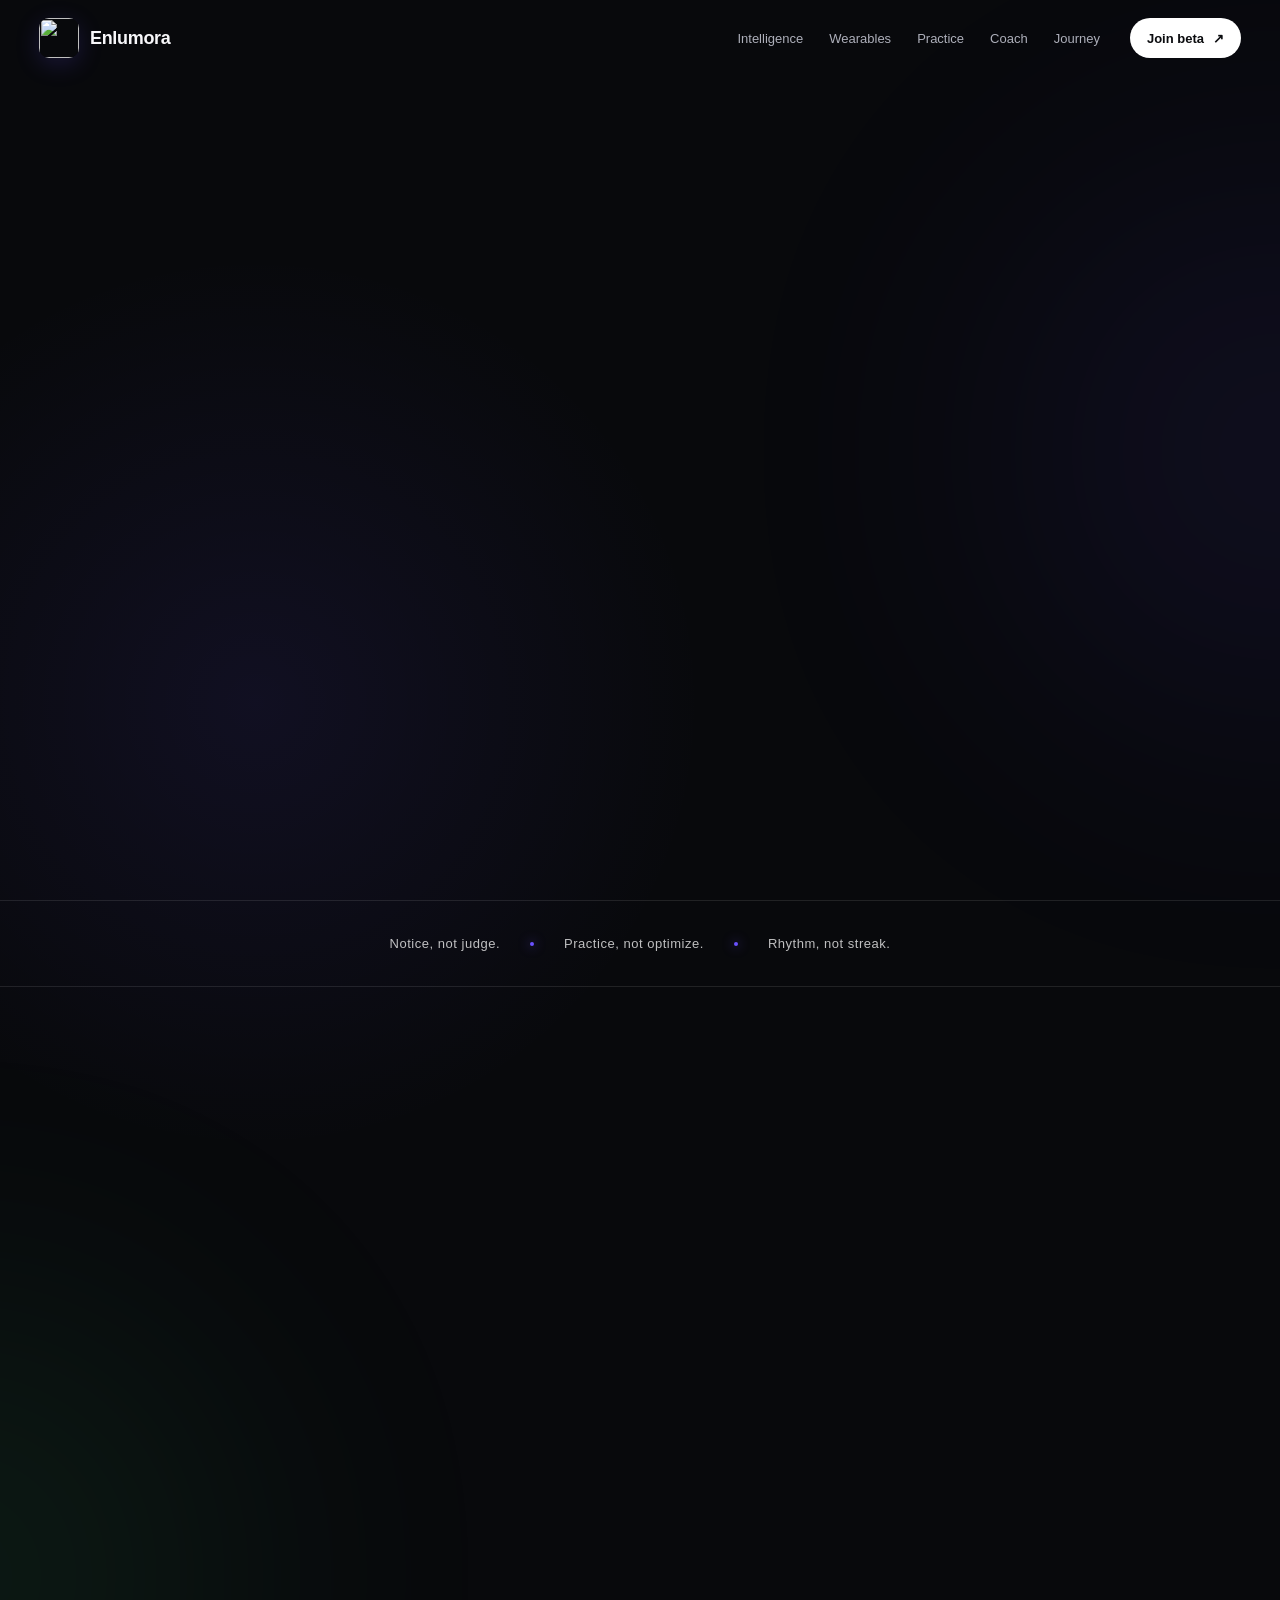
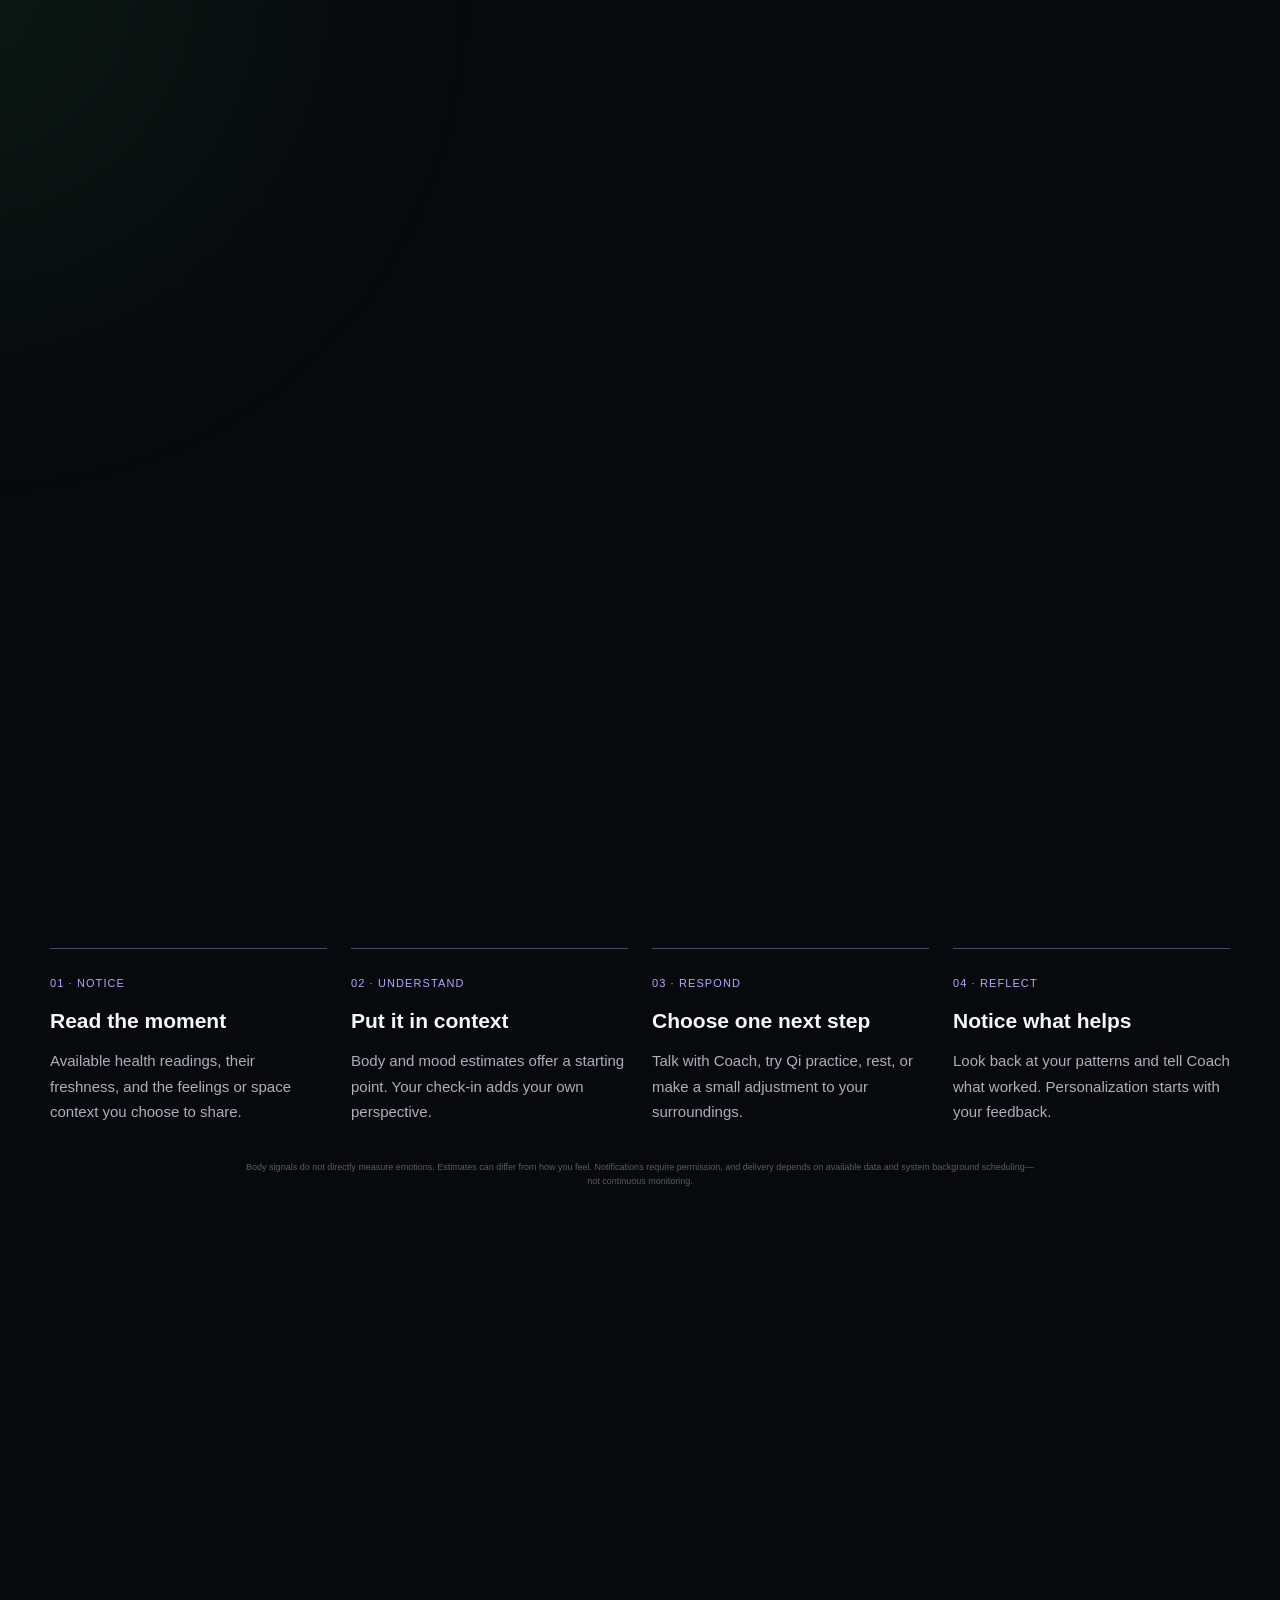
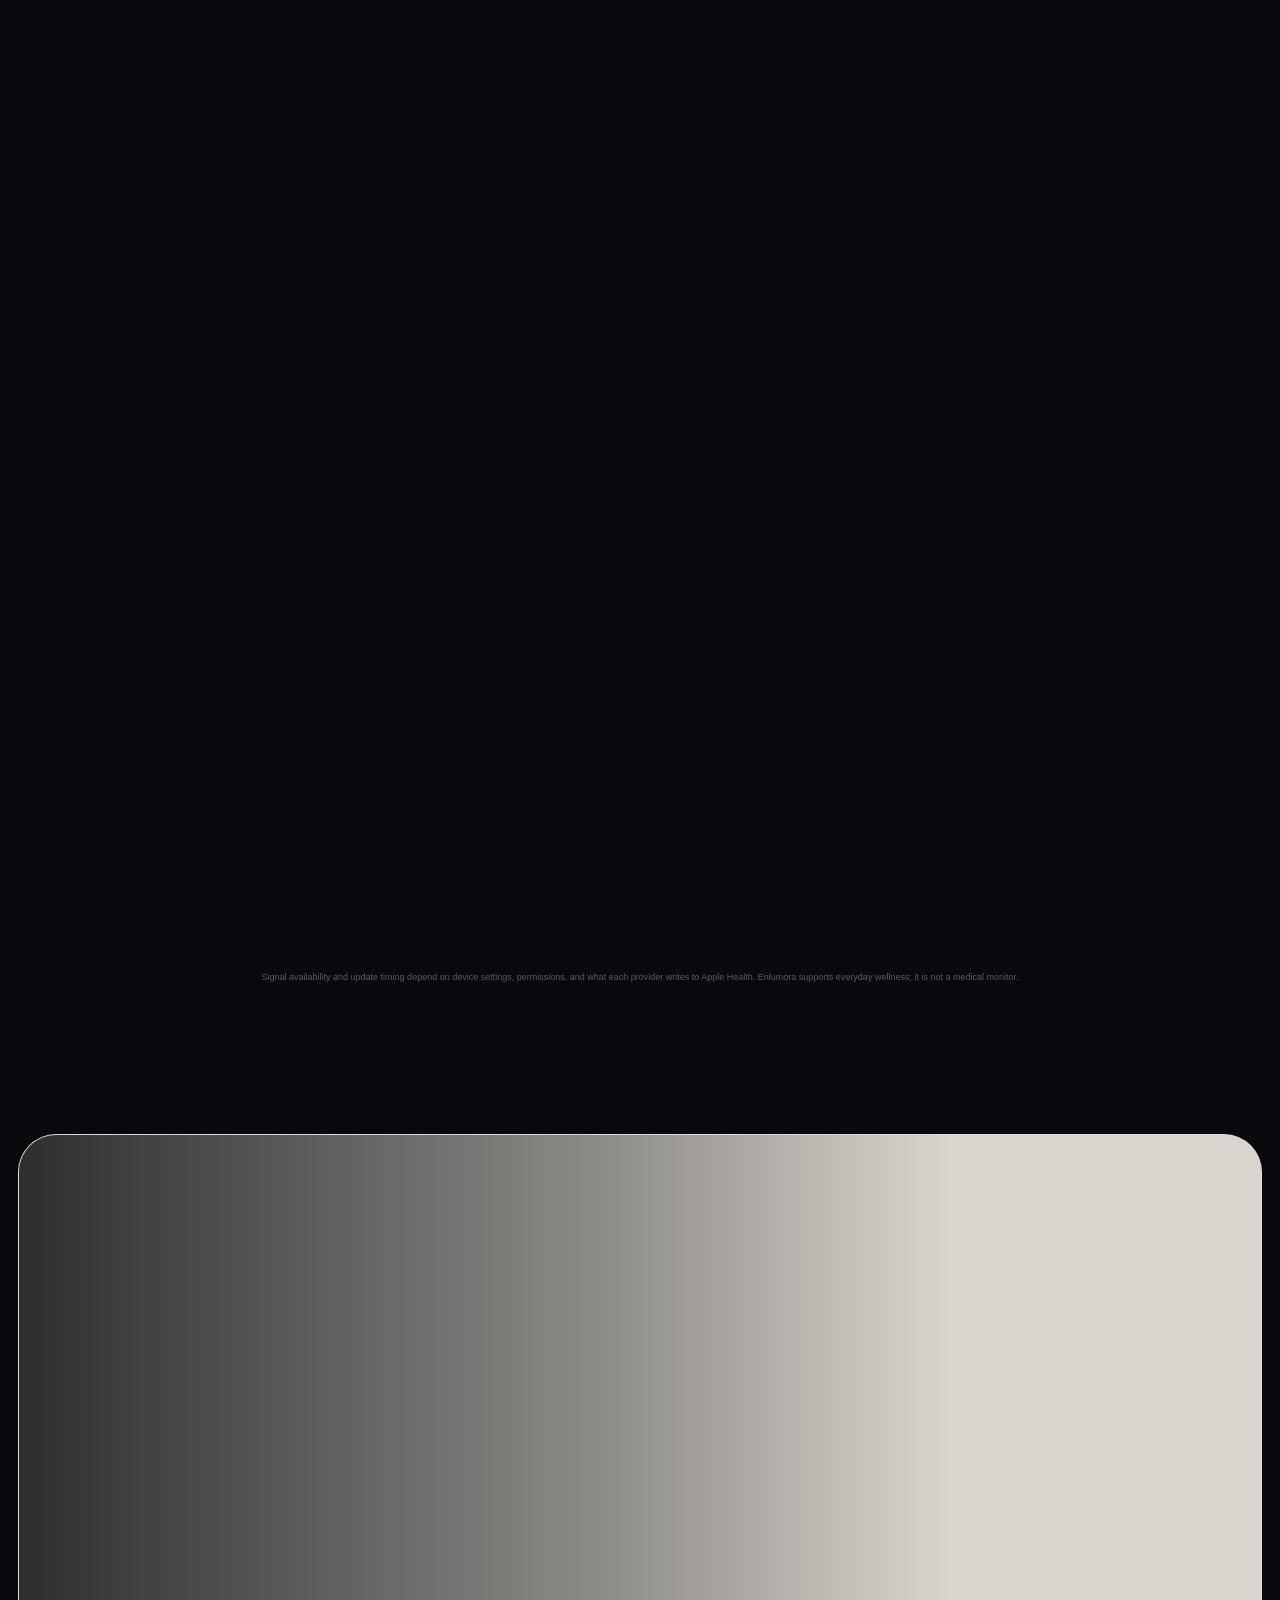
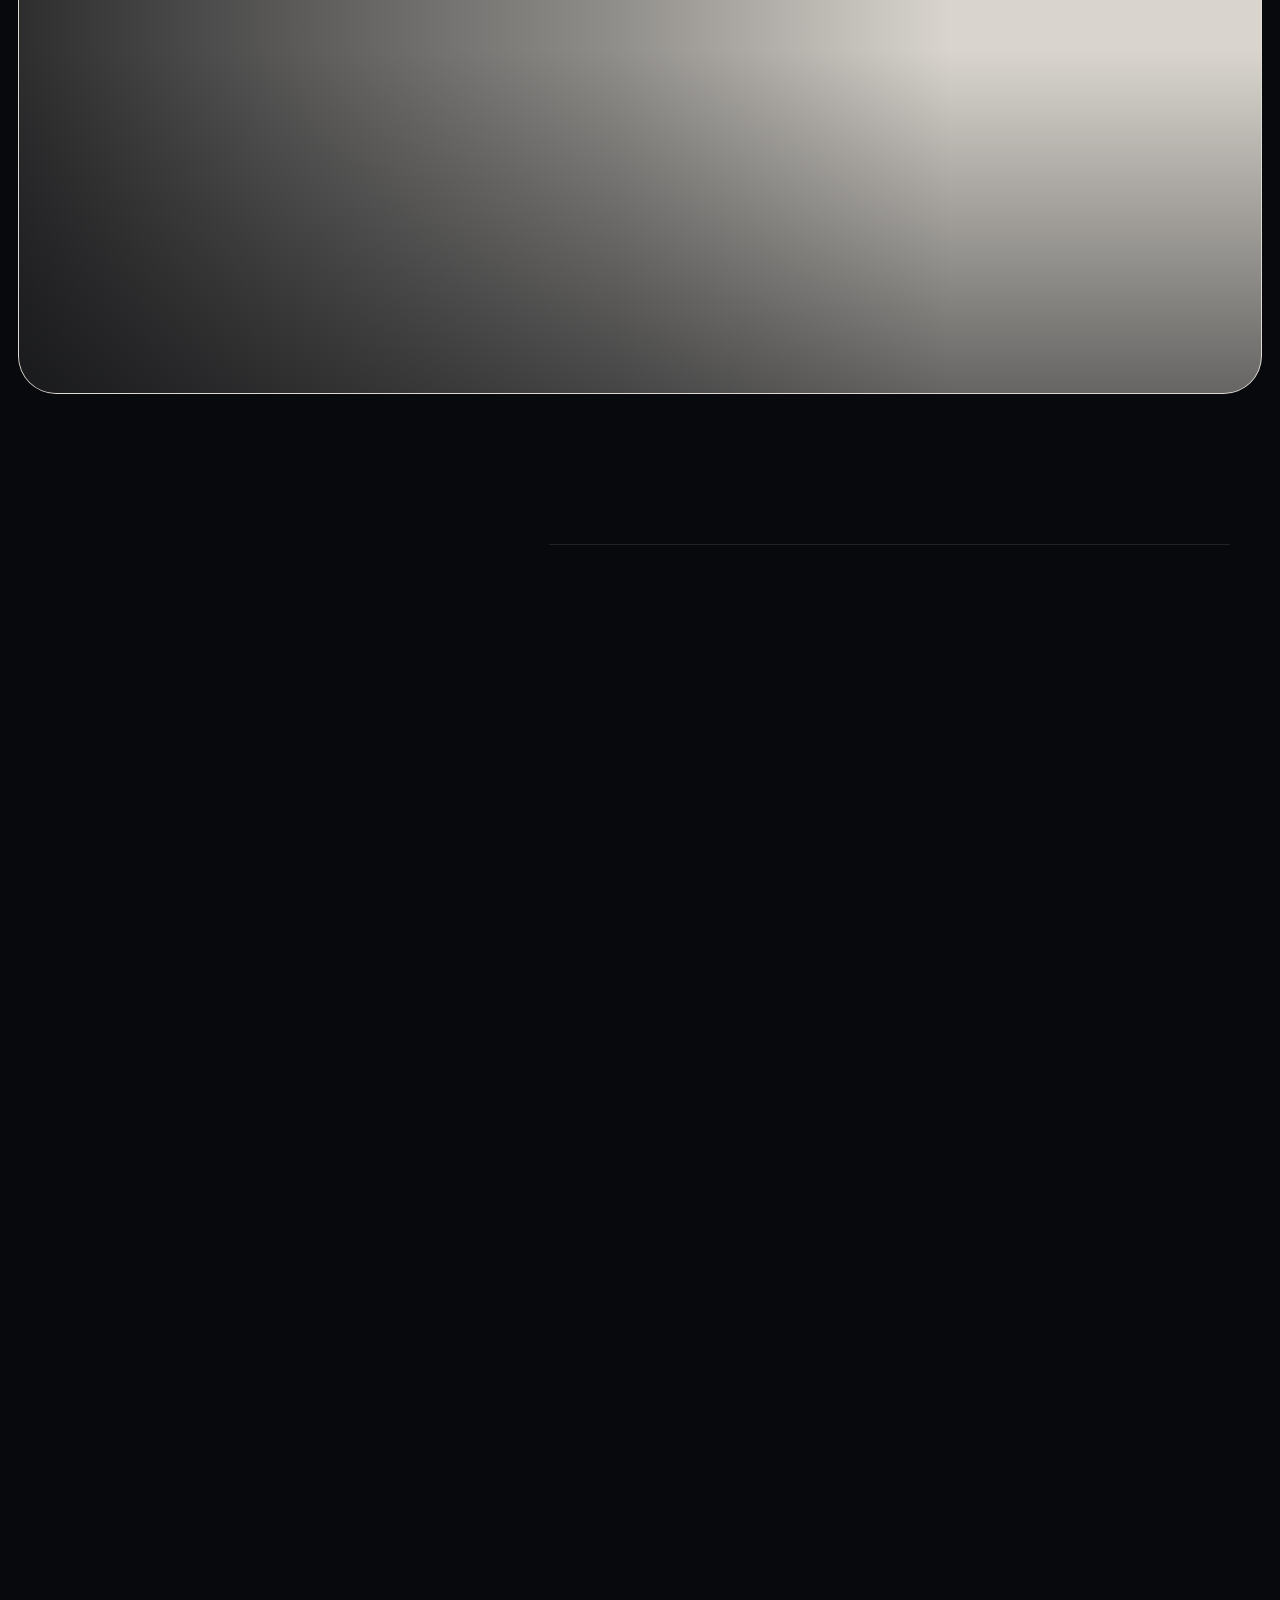
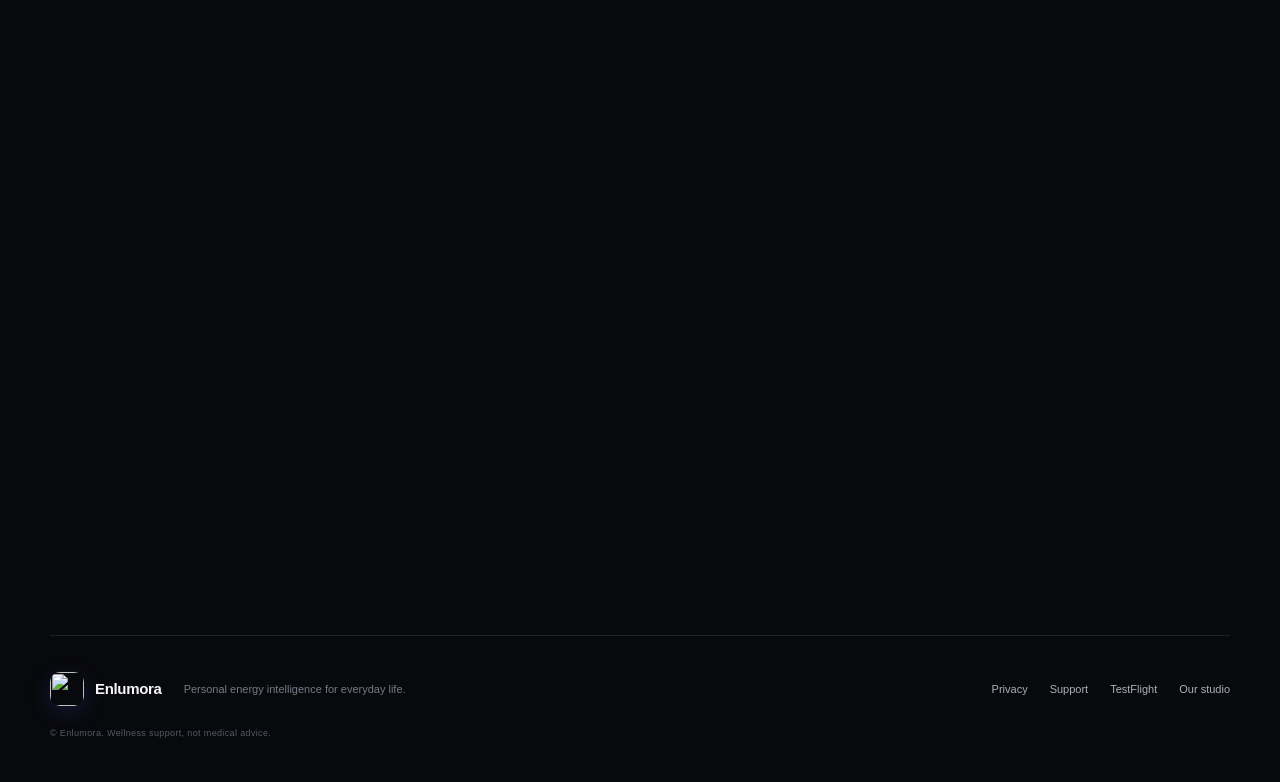
==== index.html @ a84edeb1 "Refresh energy intelligence story and prepare studio subdomain" ====
<!doctype html>
<html lang="en">
<head>
  <meta charset="utf-8">
  <meta name="viewport" content="width=device-width, initial-scale=1">
  <title>Enlumora — Your energy, understood.</title>
  <meta name="description" content="Enlumora brings body, mood, space, and Qi Flow into one personal energy intelligence system.">
  <meta name="theme-color" content="#08090c">
  <meta property="og:type" content="website">
  <meta property="og:title" content="Enlumora — Your energy, understood.">
  <meta property="og:description" content="Understand your patterns. Choose a gentle next step. Build a practice that fits your real life.">
  <meta property="og:url" content="https://enlumora.jingarttech.com/">
  <meta property="og:image" content="https://enlumora.jingarttech.com/assets/qi-flow-morning.webp">
  <meta name="twitter:card" content="summary_large_image">
  <link rel="canonical" href="https://enlumora.jingarttech.com/">
  <link rel="icon" href="assets/app-icon.webp">
  <link rel="stylesheet" href="styles.css">
</head>
<body>
  <div class="page-glow page-glow--violet" aria-hidden="true"></div>
  <div class="page-glow page-glow--green" aria-hidden="true"></div>

  <header class="site-header" data-header>
    <a class="brand" href="#top" aria-label="Enlumora home">
      <img src="assets/app-icon.webp" alt="" width="40" height="40">
      <span>Enlumora</span>
    </a>
    <nav class="desktop-nav" aria-label="Main navigation">
      <a href="#intelligence">Intelligence</a>
      <a href="#wearables">Wearables</a>
      <a href="#practice">Practice</a>
      <a href="#coach">Coach</a>
      <a href="#journey">Journey</a>
    </nav>
    <a class="nav-cta" href="https://testflight.apple.com/join/pq1HumvR" target="_blank" rel="noreferrer">Join beta <span>↗</span></a>
    <button class="menu-button" type="button" aria-label="Open menu" aria-expanded="false" data-menu-button>
      <span></span><span></span>
    </button>
    <div class="mobile-menu" data-mobile-menu>
      <a href="#intelligence">Intelligence</a>
      <a href="#wearables">Wearables</a>
      <a href="#practice">Practice</a>
      <a href="#coach">Coach</a>
      <a href="#journey">Journey</a>
      <a href="https://testflight.apple.com/join/pq1HumvR" target="_blank" rel="noreferrer">Join the beta ↗</a>
    </div>
  </header>

  <main id="top">
    <section class="hero shell">
      <div class="hero-copy reveal">
        <p class="eyebrow"><span class="eyebrow-dot"></span> Personal energy intelligence</p>
        <h1 class="hero-title">
          <span class="hero-title__quiet">Your energy,</span>
          <span class="hero-title__flow">understood.</span>
        </h1>
        <p class="hero-lede">Understand your everyday energy. Connect your body’s signals with how you feel—and find your next small step with an AI Coach and guided Qi practice.</p>
        <div class="hero-actions">
          <a class="button button--primary" href="https://testflight.apple.com/join/pq1HumvR" target="_blank" rel="noreferrer">Join the iPhone beta <span>↗</span></a>
          <a class="text-link" href="#intelligence">Explore the experience <span>↓</span></a>
        </div>
        <div class="signal-row" aria-label="Three energy signals">
          <span><i class="signal-dot signal-dot--purple"></i>Body</span>
          <span><i class="signal-dot signal-dot--pink"></i>Mood</span>
          <span><i class="signal-dot signal-dot--green"></i>Space</span>
        </div>
        <p class="hero-device-note">Made for iPhone + Apple Watch <span>·</span> Connected through Apple Health</p>
      </div>

      <div class="hero-visual reveal reveal--delay" aria-label="Enlumora app preview">
        <div class="energy-orbit energy-orbit--one"></div>
        <div class="energy-orbit energy-orbit--two"></div>
        <div class="phone">
          <div class="phone-frame">
            <div class="phone-speaker"></div>
            <img src="assets/enlumora-app-home.webp" alt="Enlumora energy home screen" width="720" height="1561">
          </div>
        </div>
        <div class="watch-companion" aria-label="Enlumora Apple Watch companion preview">
          <div class="watch-hardware" aria-hidden="true">
            <span class="watch-band watch-band--top"></span>
            <span class="watch-band watch-band--bottom"></span>
            <div class="watch-case">
              <img src="assets/enlumora-watch-ui.png" alt="" width="374" height="446">
            </div>
            <i class="watch-crown"></i>
          </div>
          <span><i></i> Apple Watch companion</span>
        </div>
        <div class="floating-chip floating-chip--top">
          <span class="chip-icon">✦</span>
          <span><small>ENERGY COMPASS</small>Gentle reading ready</span>
        </div>
        <div class="floating-chip floating-chip--bottom">
          <span class="chip-pulse"></span>
          <span><small>FRESH HEALTH SIGNALS</small>Energy state updated</span>
        </div>
      </div>
    </section>

    <section class="principle-strip" aria-label="Enlumora principle">
      <p>Notice, not judge.</p><i></i><p>Practice, not optimize.</p><i></i><p>Rhythm, not streak.</p>
    </section>

    <section class="section shell" id="intelligence">
      <div class="section-heading reveal">
        <p class="eyebrow">A whole-person signal</p>
        <h2>More than a number.<br><span>A pattern you can use.</span></h2>
        <p>Enlumora combines available health data, your own check-ins, and the character of your environment. With or without a wearable, it offers a grounded starting point—not a verdict.</p>
      </div>

      <div class="signal-grid">
        <article class="signal-card signal-card--purple reveal">
          <div class="signal-art signal-art--body" aria-hidden="true"><i></i><i></i><i></i><b></b></div>
          <div class="card-number">01</div>
          <h3>Body Energy</h3>
          <p>See recovery, movement, sleep, and breath as one readable state.</p>
          <span class="card-meta">Apple Health · Apple Watch · Manual check-in</span>
        </article>
        <article class="signal-card signal-card--pink reveal reveal--delay-small">
          <div class="signal-art signal-art--mood" aria-hidden="true"><i></i><b></b></div>
          <div class="card-number">02</div>
          <h3>Mood</h3>
          <p>Explore a body-informed mood estimate, then adjust it to match how you actually feel.</p>
          <span class="card-meta">Body signals · Mood map · Your perspective</span>
        </article>
        <article class="signal-card signal-card--green reveal reveal--delay">
          <div class="signal-art signal-art--space" aria-hidden="true"><i></i><i></i><b></b></div>
          <div class="card-number">03</div>
          <h3>Space</h3>
          <p>Scan your space for practical ideas around light, layout, and comfort. Explore what your surroundings may offer.</p>
          <span class="card-meta">Space scan · Interactive suggestions · Nearby places</span>
        </article>
      </div>
    </section>

    <section class="section shell intelligence-loop" aria-labelledby="intelligence-title">
      <div class="section-heading reveal">
        <p class="eyebrow">The intelligence behind the experience</p>
        <h2 id="intelligence-title">Signals become context.<br><span>You bring the meaning.</span></h2>
        <p>Energy is not something a single sensor can measure. Enlumora’s intelligence system connects available information to help you reflect and choose—not to tell you how you must feel.</p>
      </div>
      <ol class="intelligence-steps">
        <li><span>01 · NOTICE</span><h3>Read the moment</h3><p>Available health readings, their freshness, and the feelings or space context you choose to share.</p></li>
        <li><span>02 · UNDERSTAND</span><h3>Put it in context</h3><p>Body and mood estimates offer a starting point. Your check-in adds your own perspective.</p></li>
        <li><span>03 · RESPOND</span><h3>Choose one next step</h3><p>Talk with Coach, try Qi practice, rest, or make a small adjustment to your surroundings.</p></li>
        <li><span>04 · REFLECT</span><h3>Notice what helps</h3><p>Look back at your patterns and tell Coach what worked. Personalization starts with your feedback.</p></li>
      </ol>
      <p class="wearable-footnote">Body signals do not directly measure emotions. Estimates can differ from how you feel. Notifications require permission, and delivery depends on available data and system background scheduling—not continuous monitoring.</p>
    </section>

    <section class="section wearable-section shell" id="wearables">
      <div class="section-heading wearable-heading reveal">
        <p class="eyebrow">Connected signals</p>
        <h2>Your body changes.<br><span>Enlumora notices.</span></h2>
        <p>Available sleep, HRV, heart rate, and movement data help put your day in context. See where readings come from and when they were recorded. Your own feedback adds what a sensor cannot know.</p>
      </div>

      <div class="wearable-stage reveal">
        <div class="wearable-visual">
          <div class="live-badge"><i></i><span><small>SIGNAL STATUS</small>Fresh data available</span></div>
          <img src="assets/enlumora-wearables-family.png" alt="A smartwatch, screenless recovery band, and smart ring supported by Enlumora" width="1500" height="1000">
          <div class="device-labels" aria-label="Supported wearable families">
            <span>Apple Watch</span>
            <span>WHOOP</span>
            <span>Oura Ring</span>
          </div>
        </div>

        <div class="signal-reader" aria-label="Health signals Enlumora can interpret">
          <div class="signal-reader__head">
            <div><small>ENERGY INPUTS</small><strong>What Enlumora reads</strong></div>
            <span>Apple Health</span>
          </div>
          <div class="biometric-list">
            <article>
              <span class="biometric-index">01</span>
              <div><h3>Heart &amp; recovery</h3><p>Heart rate, resting heart rate, and HRV against your recent rhythm.</p></div>
              <em>HR · RHR · HRV</em>
            </article>
            <article>
              <span class="biometric-index">02</span>
              <div><h3>Sleep &amp; daily rhythm</h3><p>Sleep duration and timing help distinguish depletion from a temporary dip.</p></div>
              <em>SLEEP</em>
            </article>
            <article>
              <span class="biometric-index">03</span>
              <div><h3>Movement &amp; load</h3><p>Steps, distance, and active energy add context without rewarding overexertion.</p></div>
              <em>MOVE</em>
            </article>
            <article>
              <span class="biometric-index">04</span>
              <div><h3>Freshness &amp; confidence</h3><p>Source and timestamp tell the system how much weight to give each signal.</p></div>
              <em>LIVE</em>
            </article>
          </div>
          <div class="energy-refresh">
            <span class="refresh-orb" aria-hidden="true"></span>
            <div><small>WHEN NEW DATA ARRIVES</small><strong>Your energy state refreshes—and the next action can adapt.</strong></div>
          </div>
        </div>
      </div>

      <div class="compatibility-grid reveal">
        <article>
          <div class="compatibility-top"><span class="device-glyph device-glyph--watch" aria-hidden="true"></span><em>Native</em></div>
          <h3>Apple Watch</h3>
          <p>The primary companion experience, with fresh Apple Health samples and an energy glance on your wrist.</p>
          <span class="compatibility-status"><i></i> Apple Health connected</span>
        </article>
        <article>
          <div class="compatibility-top"><span class="device-glyph device-glyph--ring" aria-hidden="true"></span><em>Via Health</em></div>
          <h3>Oura Ring</h3>
          <p>Use the sleep, recovery, and activity signals Oura makes available through Apple Health.</p>
          <span class="compatibility-status"><i></i> Sync permissions required</span>
        </article>
        <article>
          <div class="compatibility-top"><span class="device-glyph device-glyph--band" aria-hidden="true"></span><em>Via Health</em></div>
          <h3>WHOOP</h3>
          <p>Bring standard recovery and activity signals into the same Enlumora energy context.</p>
          <span class="compatibility-status"><i></i> Sync permissions required</span>
        </article>
      </div>
      <p class="wearable-footnote">Signal availability and update timing depend on device settings, permissions, and what each provider writes to Apple Health. Enlumora supports everyday wellness; it is not a medical monitor.</p>
    </section>

    <section class="practice-section" id="practice">
      <div class="practice-media">
        <video autoplay muted loop playsinline poster="assets/qi-flow-morning.webp" aria-label="Morning Qi Flow practice preview">
          <source src="assets/morning-qi-flow.mp4" type="video/mp4">
        </video>
        <div class="practice-overlay"></div>
        <div class="practice-caption shell reveal">
          <p class="eyebrow">Guided Qi Flow</p>
          <h2>Insight becomes<br><span>movement.</span></h2>
          <p>Qi Flow blends breath-led energy work with the graceful, grounded movement of Tai Chi—simple enough to begin and spacious enough to feel like your own.</p>
          <div class="practice-controls" aria-hidden="true">
            <span class="play-icon">▶</span>
            <div><small>MORNING ENERGY · SESSION 01</small><strong>Arrive in the body</strong></div>
            <span class="duration">7 min</span>
          </div>
        </div>
      </div>
    </section>

    <section class="section shell method-section">
      <div class="section-heading section-heading--compact reveal">
        <p class="eyebrow">The Enlumora rhythm</p>
        <h2>Sense. Understand.<br><span>Practice.</span></h2>
      </div>
      <div class="method-list">
        <article class="method-row reveal">
          <span class="method-index">01</span>
          <div><h3>Meet the moment</h3><p>Start with the data you have—or simply tell Enlumora how you feel.</p></div>
          <div class="method-symbol method-symbol--sense" aria-hidden="true"></div>
        </article>
        <article class="method-row reveal">
          <span class="method-index">02</span>
          <div><h3>Find the useful pattern</h3><p>See what may be supporting, draining, or asking for attention.</p></div>
          <div class="method-symbol method-symbol--understand" aria-hidden="true"></div>
        </article>
        <article class="method-row reveal">
          <span class="method-index">03</span>
          <div><h3>Take one gentle action</h3><p>Choose a focused Qi Flow session, reset your space, or check in again later.</p></div>
          <div class="method-symbol method-symbol--practice" aria-hidden="true"></div>
        </article>
      </div>
    </section>

    <section class="coach-section shell" id="coach">
      <div class="coach-panel reveal">
        <div class="coach-copy">
          <p class="eyebrow">Enlumora Coach</p>
          <h2>From signal to support,<br><span>right when it matters.</span></h2>
          <p>Check in, plan today, or ask anything. Your Coach brings available body signals and what you share into a conversation—with a manageable next step, not another list of things to do.</p>
          <ul class="coach-features">
            <li><span>01</span> Understand what changed—and what is only an estimate</li>
            <li><span>02</span> Find a small action that fits your day</li>
            <li><span>03</span> Share what helped to inform the next conversation</li>
          </ul>
        </div>
        <div class="coach-demo" aria-label="Personalized energy notification and Enlumora Coach response preview">
          <div class="coach-status"><span></span> A conversation with context <small>Illustrative example</small></div>
          <div class="coach-trigger">
            <span class="trigger-wave" aria-hidden="true"><i></i><i></i><i></i><i></i><i></i></span>
            <div><small>10:42 AM · NEW PATTERN</small><strong>Recovery rhythm shifted</strong><p>Fresh HRV and sleep signals</p></div>
            <em>Detected</em>
          </div>
          <div class="notification-preview">
            <div class="notification-head"><img src="assets/app-icon.webp" alt="" width="30" height="30"><strong>Enlumora</strong><span>now</span></div>
            <h3>🌿 A gentler start</h3>
            <p>Your latest HRV is below your recent baseline. How are you feeling this morning?</p>
            <div class="notification-actions"><span>Check in</span><span>Plan today</span></div>
          </div>
          <div class="message message--coach message--coach-context">
            <img src="assets/coach.webp" alt="" width="42" height="42">
            <p>That reading is only part of the picture. Would a short movement break or a quieter start feel more useful today?</p>
          </div>
          <div class="suggestion-card">
            <span class="suggestion-mark"></span>
            <div><small>ONE POSSIBLE NEXT STEP</small><strong>A gentle movement break</strong><p>Make room to pause.</p></div>
            <span>→</span>
          </div>
          <div class="coach-input">Ask about your energy <span>↑</span></div>
        </div>
      </div>
    </section>

    <section class="section shell" id="journey">
      <div class="journey-grid">
        <div class="journey-copy reveal">
          <p class="eyebrow">Your starting practice</p>
          <h2>Build a rhythm,<br><span>not a streak.</span></h2>
          <p>Begin with the available guided practice and return at your own pace. More sessions are in production. A missed day is not a failure—what matters is finding what helps you.</p>
          <div class="journey-stats">
            <div><strong>Qi</strong><span>guided movement</span></div>
            <div><strong>Your pace</strong><span>room to pause</span></div>
            <div><strong>More</strong><span>on the way</span></div>
          </div>
        </div>
        <div class="journey-path reveal reveal--delay">
          <div class="path-line"></div>
          <div class="path-item path-item--current"><span>01</span><div><small>BEGIN</small><strong>Arrive in the body</strong></div><em>Qi practice</em></div>
          <div class="path-item"><span>02</span><div><small>REFLECT</small><strong>Notice how you feel afterward</strong></div><em>Your feedback</em></div>
          <div class="path-item"><span>03</span><div><small>RETURN</small><strong>Find a rhythm that fits your life</strong></div><em>Your pace</em></div>
          <div class="path-item path-item--locked"><span>✦</span><div><small>THE PATH AHEAD</small><strong>More guided practices are in production</strong></div><em>On the way</em></div>
        </div>
      </div>
    </section>

    <section class="final-cta shell reveal">
      <div class="final-mark" aria-hidden="true"><i></i><i></i><i></i></div>
      <p class="eyebrow">Begin where you are</p>
      <h2>Your energy is always<br><span>telling a story.</span></h2>
      <p>Enlumora helps you hear it—and respond with care.</p>
      <a class="button button--primary" href="https://testflight.apple.com/join/pq1HumvR" target="_blank" rel="noreferrer">Join the private beta <span>↗</span></a>
      <small>Designed for iPhone + Apple Watch · Connected through Apple Health</small>
    </section>
  </main>

  <footer class="site-footer shell">
    <a class="brand brand--footer" href="#top"><img src="assets/app-icon.webp" alt="" width="34" height="34"><span>Enlumora</span></a>
    <p>Personal energy intelligence for everyday life.</p>
    <div class="footer-links">
      <a href="privacy.html">Privacy</a>
      <a href="support.html">Support</a>
      <a href="https://testflight.apple.com/join/pq1HumvR" target="_blank" rel="noreferrer">TestFlight</a>
      <a href="https://www.jingarttech.com/" target="_blank" rel="noreferrer">Our studio</a>
    </div>
    <small>© <span data-year></span> Enlumora. Wellness support, not medical advice.</small>
  </footer>

  <script src="script.js"></script>
</body>
</html>
---- styles.css ----
:root {
  color-scheme: dark;
  --bg: #08090c;
  --surface: #15161c;
  --surface-2: #1d1e26;
  --text: #f7f7fa;
  --muted: #adafba;
  --subtle: #777986;
  --line: rgba(255, 255, 255, .1);
  --purple: #6b52ff;
  --green: #49e878;
  --pink: #f44cb7;
  --cyan: #5ddeea;
  --gold: #d7c187;
  --shell: min(1180px, calc(100vw - 48px));
}

* { box-sizing: border-box; }

html { scroll-behavior: smooth; overflow-x: hidden; }

body {
  margin: 0;
  overflow-x: hidden;
  color: var(--text);
  background:
    radial-gradient(circle at 20% 8%, rgba(107, 82, 255, .09), transparent 28rem),
    var(--bg);
  font-family: Inter, ui-sans-serif, -apple-system, BlinkMacSystemFont, "SF Pro Display", "Segoe UI", sans-serif;
  -webkit-font-smoothing: antialiased;
}

a { color: inherit; text-decoration: none; }
img, video { display: block; max-width: 100%; }
button { font: inherit; }
.shell { width: var(--shell); margin-inline: auto; }

.page-glow {
  position: fixed;
  z-index: -1;
  width: 34rem;
  height: 34rem;
  border-radius: 50%;
  filter: blur(140px);
  opacity: .09;
  pointer-events: none;
}

.page-glow--violet { top: 20vh; right: -17rem; background: var(--purple); }
.page-glow--green { top: 145vh; left: -20rem; background: var(--green); }

.site-header {
  position: fixed;
  z-index: 100;
  top: 0;
  left: 50%;
  width: min(1240px, calc(100vw - 32px));
  height: 76px;
  padding: 0 18px;
  display: flex;
  align-items: center;
  justify-content: space-between;
  transform: translateX(-50%);
  border: 1px solid transparent;
  border-radius: 22px;
  transition: background .3s, border-color .3s, top .3s, backdrop-filter .3s;
}

.site-header.is-scrolled {
  top: 12px;
  background: rgba(13, 14, 18, .72);
  border-color: var(--line);
  backdrop-filter: blur(22px) saturate(150%);
}

.brand { display: inline-flex; align-items: center; gap: 11px; font-weight: 650; letter-spacing: -.02em; }
.brand img { border-radius: 10px; box-shadow: 0 6px 25px rgba(107, 82, 255, .18); }
.brand span { font-size: 18px; }

.desktop-nav { display: flex; align-items: center; gap: 26px; margin-left: auto; margin-right: 30px; }
.desktop-nav a { color: var(--muted); font-size: 13px; transition: color .2s; }
.desktop-nav a:hover { color: white; }

.nav-cta {
  height: 40px;
  padding: 0 17px;
  display: inline-flex;
  align-items: center;
  gap: 9px;
  border-radius: 999px;
  color: #0b0c0f;
  background: #fff;
  font-size: 13px;
  font-weight: 650;
}
.nav-cta span, .button span { transition: transform .2s; }
.nav-cta:hover span, .button:hover span { transform: translate(2px, -2px); }

.menu-button, .mobile-menu { display: none; }

.hero {
  min-height: 900px;
  padding-top: 160px;
  display: grid;
  grid-template-columns: minmax(0, .95fr) minmax(420px, 1.05fr);
  align-items: center;
  gap: 64px;
}

.eyebrow {
  margin: 0 0 20px;
  color: rgba(255,255,255,.66);
  font-size: 11px;
  font-weight: 700;
  letter-spacing: .15em;
  text-transform: uppercase;
}

.eyebrow-dot {
  width: 7px;
  height: 7px;
  margin-right: 9px;
  display: inline-block;
  border-radius: 50%;
  background: var(--green);
  box-shadow: 0 0 15px var(--green);
}

.hero h1, .section-heading h2, .practice-caption h2, .coach-copy h2, .journey-copy h2, .final-cta h2 {
  margin: 0;
  max-width: 850px;
  font-size: clamp(54px, 7.6vw, 104px);
  font-weight: 560;
  line-height: .94;
  letter-spacing: -.065em;
}

.section-heading h2 span, .practice-caption h2 span, .coach-copy h2 span, .journey-copy h2 span, .final-cta h2 span {
  color: transparent;
  background: linear-gradient(90deg, #fff 5%, #a9a4c7 54%, #6f7080);
  background-clip: text;
  -webkit-background-clip: text;
}

.hero .hero-title {
  max-width: 620px;
  font-size: clamp(54px, 6.6vw, 92px);
  font-weight: 520;
  line-height: .88;
  letter-spacing: -.062em;
}

.hero-title__quiet {
  display: block;
  color: rgba(247,247,250,.92);
  font-size: .78em;
  letter-spacing: -.052em;
}

.hero-title__flow {
  position: relative;
  display: block;
  width: max-content;
  max-width: 100%;
  margin-top: .13em;
  margin-left: clamp(22px, 4.6vw, 64px);
  color: #e8ebe4;
  font-family: "Iowan Old Style", "Palatino Linotype", "Book Antiqua", Georgia, serif;
  font-size: 1.04em;
  font-style: italic;
  font-weight: 400;
  letter-spacing: -.07em;
  text-shadow: 0 0 34px rgba(73,232,120,.06);
}

.hero-title__flow::after {
  content: "";
  position: absolute;
  right: -.08em;
  bottom: -.09em;
  left: .03em;
  height: .18em;
  border-top: 1px solid rgba(125,219,158,.58);
  border-radius: 50%;
  transform: rotate(-1.5deg) scaleX(.96);
  transform-origin: left center;
  box-shadow: 0 -9px 28px rgba(73,232,120,.09);
  animation: title-current 6.5s ease-in-out infinite alternate;
}

@keyframes title-current {
  from { opacity: .42; transform: rotate(-1.5deg) scaleX(.93) translateX(-.02em); }
  to { opacity: .8; transform: rotate(-.4deg) scaleX(1) translateX(.04em); }
}

.hero-lede {
  max-width: 575px;
  margin: 32px 0 0;
  color: var(--muted);
  font-size: clamp(18px, 1.8vw, 22px);
  line-height: 1.55;
  letter-spacing: -.02em;
}

.hero-actions { display: flex; align-items: center; gap: 28px; margin-top: 36px; }
.button { min-height: 54px; padding: 0 23px; display: inline-flex; align-items: center; justify-content: center; gap: 12px; border-radius: 999px; font-size: 14px; font-weight: 700; }
.button--primary { color: #090a0d; background: #fff; box-shadow: 0 15px 50px rgba(255,255,255,.1); }
.button--primary:hover { background: #e8e8ec; }
.text-link { display: inline-flex; gap: 10px; color: #d5d5dc; font-size: 14px; }
.text-link span { color: var(--green); }

.signal-row { display: flex; gap: 24px; margin-top: 44px; color: var(--subtle); font-size: 12px; }
.signal-row span { display: flex; align-items: center; gap: 8px; }
.signal-dot { width: 6px; height: 6px; display: inline-block; border-radius: 50%; }
.signal-dot--purple { background: var(--purple); box-shadow: 0 0 12px var(--purple); }
.signal-dot--pink { background: var(--pink); box-shadow: 0 0 12px var(--pink); }
.signal-dot--green { background: var(--green); box-shadow: 0 0 12px var(--green); }
.hero-device-note { margin: 18px 0 0; color: #696b76; font-size: 10px; letter-spacing: .045em; }
.hero-device-note span { margin-inline: 7px; color: rgba(73,232,120,.65); }

.hero-visual { position: relative; min-height: 690px; display: grid; place-items: center; }
.hero-visual::before {
  content: "";
  position: absolute;
  inset: 8% -5%;
  background: radial-gradient(circle at 55% 45%, rgba(107,82,255,.24), rgba(244,76,183,.07) 32%, transparent 65%);
  filter: blur(20px);
}

.phone { position: relative; z-index: 3; width: 326px; transform: rotate(3deg); filter: drop-shadow(0 45px 60px rgba(0,0,0,.6)); }
.phone-frame { position: relative; padding: 10px; overflow: hidden; border: 1px solid rgba(255,255,255,.28); border-radius: 54px; background: linear-gradient(145deg, #3a3b42, #101116 20%, #0b0c0f 80%, #444650); box-shadow: inset 0 0 0 2px #07080a, inset 0 0 0 5px rgba(255,255,255,.04); }
.phone-frame img { width: 100%; height: auto; border-radius: 45px; }
.phone-speaker { position: absolute; z-index: 2; top: 21px; left: 50%; width: 92px; height: 25px; transform: translateX(-50%); border-radius: 20px; background: #050608; }

.watch-companion {
  position: absolute;
  z-index: 4;
  bottom: 4%;
  left: 4%;
  width: 174px;
  transform: rotate(-10deg);
  filter: drop-shadow(0 32px 32px rgba(0,0,0,.62));
}
.watch-companion::before { content: ""; position: absolute; inset: 19% 9%; border-radius: 50%; background: rgba(73,232,120,.13); filter: blur(28px); }
.watch-hardware { position: relative; z-index: 1; padding-block: 29px; }
.watch-band { position: absolute; z-index: 0; left: 50%; width: 63%; height: 62px; transform: translateX(-50%); border-inline: 1px solid rgba(255,255,255,.08); background: linear-gradient(90deg, #111218, #2a2b32 47%, #111218); }
.watch-band--top { top: -21px; border-radius: 24px 24px 8px 8px; }
.watch-band--bottom { bottom: -21px; border-radius: 8px 8px 24px 24px; }
.watch-case { position: relative; z-index: 2; padding: 7px; overflow: hidden; border: 1px solid rgba(255,255,255,.3); border-radius: 39px; background: linear-gradient(145deg, #4b4d54, #111218 22%, #07080b 76%, #3c3e45); box-shadow: inset 0 0 0 2px #08090c, inset 0 0 0 4px rgba(255,255,255,.035), 0 20px 35px rgba(0,0,0,.45); }
.watch-case img { position: relative; z-index: 1; width: 100%; height: auto; border-radius: 32px; }
.watch-crown { position: absolute; z-index: 1; top: 40%; right: -8px; width: 9px; height: 25px; border: 1px solid rgba(255,255,255,.22); border-radius: 4px; background: #22242a; box-shadow: 2px 0 7px rgba(0,0,0,.45); }
.watch-companion > span {
  position: absolute;
  z-index: 2;
  bottom: -4px;
  left: 50%;
  padding: 8px 11px;
  display: inline-flex;
  align-items: center;
  gap: 7px;
  transform: translateX(-50%) rotate(10deg);
  white-space: nowrap;
  border: 1px solid rgba(255,255,255,.12);
  border-radius: 999px;
  color: rgba(255,255,255,.72);
  background: rgba(12,13,17,.82);
  backdrop-filter: blur(14px);
  font-size: 8px;
  letter-spacing: .06em;
  text-transform: uppercase;
}
.watch-companion > span i { width: 6px; height: 6px; border-radius: 50%; background: var(--green); box-shadow: 0 0 10px var(--green); }

.energy-orbit { position: absolute; z-index: 1; border: 1px solid; border-radius: 50%; transform: rotate(-20deg); animation: orbit-drift 8s ease-in-out infinite alternate; }
.energy-orbit--one { width: 470px; height: 280px; border-color: rgba(107,82,255,.35); box-shadow: 0 0 60px rgba(107,82,255,.09), inset 0 0 70px rgba(107,82,255,.05); }
.energy-orbit--two { width: 580px; height: 360px; border-color: rgba(73,232,120,.15); animation-delay: -2s; }
@keyframes orbit-drift { to { transform: rotate(-14deg) scale(1.03); } }

.floating-chip {
  position: absolute;
  z-index: 5;
  min-width: 210px;
  padding: 14px 16px;
  display: flex;
  align-items: center;
  gap: 12px;
  border: 1px solid rgba(255,255,255,.13);
  border-radius: 16px;
  background: rgba(24,25,32,.78);
  box-shadow: 0 18px 45px rgba(0,0,0,.34);
  backdrop-filter: blur(18px);
  font-size: 13px;
  font-weight: 600;
}
.floating-chip small { display: block; margin-bottom: 4px; color: var(--muted); font-size: 8px; letter-spacing: .11em; }
.floating-chip--top { top: 18%; right: -1%; }
.floating-chip--bottom { right: -2%; bottom: 14%; }
.chip-icon { width: 34px; height: 34px; display: grid; place-items: center; flex: 0 0 auto; border-radius: 50%; color: var(--green); background: rgba(73,232,120,.11); box-shadow: inset 0 0 18px rgba(73,232,120,.08); }
.chip-pulse { width: 13px; height: 13px; margin: 10px; flex: 0 0 auto; border-radius: 50%; background: var(--pink); box-shadow: 0 0 0 6px rgba(244,76,183,.12), 0 0 22px var(--pink); }

.principle-strip { min-height: 82px; padding: 22px 32px; display: flex; align-items: center; justify-content: center; gap: 30px; border-block: 1px solid var(--line); color: rgba(255,255,255,.74); font-size: 13px; letter-spacing: .04em; }
.principle-strip i { width: 4px; height: 4px; border-radius: 50%; background: var(--purple); box-shadow: 0 0 12px var(--purple); }

.section { padding-block: 150px; }
.section-heading { display: grid; grid-template-columns: 1.2fr .8fr; column-gap: 80px; align-items: end; margin-bottom: 70px; }
.section-heading .eyebrow { grid-column: 1 / -1; }
.section-heading h2, .practice-caption h2, .coach-copy h2, .journey-copy h2, .final-cta h2 { font-size: clamp(44px, 5.5vw, 76px); line-height: 1; }
.section-heading > p:last-child { margin: 0 0 3px; color: var(--muted); font-size: 17px; line-height: 1.65; }

.signal-grid { display: grid; grid-template-columns: repeat(3, 1fr); gap: 18px; }
.signal-card { position: relative; min-height: 485px; padding: 26px; overflow: hidden; display: flex; flex-direction: column; border: 1px solid var(--line); border-radius: 28px; background: linear-gradient(160deg, rgba(255,255,255,.04), rgba(255,255,255,.015)); }
.signal-card::after { content: ""; position: absolute; inset: auto 0 0; height: 45%; opacity: .13; pointer-events: none; }
.signal-card--purple::after { background: radial-gradient(circle at 50% 100%, var(--purple), transparent 65%); }
.signal-card--pink::after { background: radial-gradient(circle at 50% 100%, var(--pink), transparent 65%); }
.signal-card--green::after { background: radial-gradient(circle at 50% 100%, var(--green), transparent 65%); }
.card-number { position: absolute; top: 25px; right: 25px; color: rgba(255,255,255,.3); font-size: 11px; letter-spacing: .1em; }
.signal-card h3 { margin: auto 0 10px; font-size: 27px; letter-spacing: -.04em; }
.signal-card p { position: relative; z-index: 2; min-height: 64px; margin: 0 0 22px; color: var(--muted); font-size: 15px; line-height: 1.5; }
.card-meta { position: relative; z-index: 2; padding-top: 18px; border-top: 1px solid var(--line); color: var(--subtle); font-size: 10px; line-height: 1.5; text-transform: uppercase; letter-spacing: .07em; }
.signal-art { position: relative; height: 245px; display: grid; place-items: center; }
.signal-art i, .signal-art b { position: absolute; display: block; }
.signal-art--body i { width: 150px; height: 62px; border: 1px solid rgba(107,82,255,.48); border-radius: 50%; box-shadow: 0 0 22px rgba(107,82,255,.12); transform: translateY(calc((var(--i, 0)) * 25px)); }
.signal-art--body i:nth-child(1) { --i: -1; width: 118px; }
.signal-art--body i:nth-child(2) { --i: 0; width: 152px; }
.signal-art--body i:nth-child(3) { --i: 1; width: 180px; }
.signal-art--body b { width: 52px; height: 116px; border-radius: 50% 50% 58% 58%; background: linear-gradient(var(--green), var(--pink)); filter: blur(5px); box-shadow: 0 0 35px rgba(244,76,183,.35); }
.signal-art--mood i { width: 155px; height: 155px; border-radius: 46% 54% 62% 38% / 41% 46% 54% 59%; background: var(--purple); filter: blur(14px); transform: rotate(22deg); box-shadow: 0 0 55px rgba(107,82,255,.5); }
.signal-art--mood b { width: 92px; height: 92px; border-radius: 58% 42% 48% 52%; background: var(--pink); filter: blur(5px); transform: rotate(-15deg); box-shadow: 0 0 30px rgba(244,76,183,.5); }
.signal-art--space i:first-child { width: 180px; height: 115px; border: 1px solid rgba(73,232,120,.36); transform: perspective(260px) rotateX(60deg) rotateZ(-20deg); }
.signal-art--space i:nth-child(2) { width: 122px; height: 78px; border: 1px solid rgba(93,222,234,.36); transform: translateY(-18px) perspective(260px) rotateX(60deg) rotateZ(-20deg); }
.signal-art--space b { width: 74px; height: 74px; border-radius: 50%; background: var(--green); filter: blur(20px); opacity: .8; }

.wearable-section { padding-top: 110px; scroll-margin-top: 80px; }
.wearable-heading { margin-bottom: 58px; }
.wearable-stage {
  min-height: 600px;
  display: grid;
  grid-template-columns: 1.08fr .92fr;
  overflow: hidden;
  border: 1px solid var(--line);
  border-radius: 36px;
  background: linear-gradient(145deg, rgba(255,255,255,.045), rgba(255,255,255,.012));
  box-shadow: 0 36px 100px rgba(0,0,0,.22);
}
.wearable-visual {
  position: relative;
  min-height: 600px;
  display: grid;
  place-items: center;
  overflow: hidden;
  border-right: 1px solid var(--line);
  background:
    radial-gradient(circle at 27% 36%, rgba(73,232,120,.12), transparent 30%),
    radial-gradient(circle at 76% 58%, rgba(107,82,255,.18), transparent 36%),
    #090a0d;
}
.wearable-visual::after { content: ""; position: absolute; inset: 12% 5%; border: 1px solid rgba(255,255,255,.055); border-radius: 50%; transform: rotate(-9deg); }
.wearable-visual > img { position: relative; z-index: 2; width: 100%; max-width: 100%; height: auto; padding: 64px 18px 72px; object-fit: contain; filter: drop-shadow(0 35px 45px rgba(0,0,0,.46)); }
.live-badge {
  position: absolute;
  z-index: 4;
  top: 24px;
  left: 24px;
  padding: 11px 13px;
  display: flex;
  align-items: center;
  gap: 10px;
  border: 1px solid rgba(255,255,255,.11);
  border-radius: 13px;
  color: #e7e8eb;
  background: rgba(14,15,20,.72);
  backdrop-filter: blur(15px);
  font-size: 10px;
  font-weight: 650;
}
.live-badge > i { width: 8px; height: 8px; flex: 0 0 auto; border-radius: 50%; background: var(--green); box-shadow: 0 0 0 5px rgba(73,232,120,.09), 0 0 18px var(--green); }
.live-badge small { display: block; margin-bottom: 3px; color: var(--subtle); font-size: 7px; letter-spacing: .11em; }
.device-labels { position: absolute; z-index: 4; right: 22px; bottom: 22px; left: 22px; display: flex; gap: 7px; }
.device-labels span { padding: 8px 11px; border: 1px solid rgba(255,255,255,.1); border-radius: 999px; color: rgba(255,255,255,.66); background: rgba(11,12,16,.66); backdrop-filter: blur(12px); font-size: 8px; letter-spacing: .08em; text-transform: uppercase; }

.signal-reader { min-width: 0; padding: 30px 34px 32px; display: flex; flex-direction: column; background: rgba(20,21,27,.54); }
.signal-reader__head { min-height: 54px; padding-bottom: 18px; display: flex; align-items: center; justify-content: space-between; gap: 20px; border-bottom: 1px solid var(--line); }
.signal-reader__head div { display: grid; gap: 5px; }
.signal-reader__head small { color: var(--subtle); font-size: 7px; letter-spacing: .13em; }
.signal-reader__head strong { font-size: 16px; letter-spacing: -.02em; }
.signal-reader__head > span { padding: 7px 10px; border-radius: 999px; color: #8eeaaa; background: rgba(73,232,120,.08); font-size: 8px; letter-spacing: .06em; text-transform: uppercase; }
.biometric-list { display: grid; }
.biometric-list article { min-height: 94px; padding: 18px 0; display: grid; grid-template-columns: 34px 1fr auto; gap: 10px; align-items: center; border-bottom: 1px solid var(--line); }
.biometric-index { align-self: start; padding-top: 3px; color: #646672; font-size: 8px; letter-spacing: .1em; }
.biometric-list h3 { margin: 0 0 6px; font-size: 14px; letter-spacing: -.02em; }
.biometric-list p { margin: 0; color: var(--muted); font-size: 11px; line-height: 1.45; }
.biometric-list em { padding: 5px 7px; align-self: start; border: 1px solid rgba(255,255,255,.08); border-radius: 6px; color: #757783; font-size: 7px; font-style: normal; letter-spacing: .08em; }
.energy-refresh { margin-top: auto; padding: 18px 0 0; display: grid; grid-template-columns: 48px 1fr; gap: 13px; align-items: center; }
.refresh-orb { width: 46px; height: 46px; border-radius: 50%; background: radial-gradient(circle at 35% 30%, #a4ffbd 0 5%, var(--green) 8%, rgba(107,82,255,.75) 42%, rgba(244,76,183,.35) 66%, transparent 70%); box-shadow: 0 0 24px rgba(73,232,120,.24); }
.energy-refresh div { display: grid; gap: 5px; }
.energy-refresh small { color: #7b7d89; font-size: 7px; letter-spacing: .11em; }
.energy-refresh strong { color: #d7d8de; font-size: 11px; line-height: 1.4; }

.compatibility-grid { margin-top: 18px; display: grid; grid-template-columns: repeat(3, 1fr); gap: 18px; }
.compatibility-grid article { min-height: 250px; padding: 24px; display: flex; flex-direction: column; border: 1px solid var(--line); border-radius: 24px; background: rgba(255,255,255,.022); }
.compatibility-top { display: flex; align-items: flex-start; justify-content: space-between; }
.compatibility-top em { padding: 6px 8px; border-radius: 999px; color: #7e808a; background: rgba(255,255,255,.05); font-size: 7px; font-style: normal; letter-spacing: .09em; text-transform: uppercase; }
.device-glyph { position: relative; width: 38px; height: 38px; display: block; opacity: .78; }
.device-glyph--watch { width: 28px; height: 34px; margin-left: 5px; border: 1px solid rgba(73,232,120,.72); border-radius: 9px; box-shadow: inset 0 0 13px rgba(73,232,120,.09); }
.device-glyph--watch::before, .device-glyph--watch::after { content: ""; position: absolute; left: 7px; width: 12px; height: 8px; border-inline: 1px solid rgba(73,232,120,.45); }
.device-glyph--watch::before { top: -9px; }
.device-glyph--watch::after { bottom: -9px; }
.device-glyph--ring { border: 6px solid rgba(107,82,255,.72); border-radius: 50%; box-shadow: 0 0 18px rgba(107,82,255,.2), inset 0 0 10px rgba(107,82,255,.2); }
.device-glyph--band { width: 15px; height: 38px; margin-left: 11px; border: 2px solid rgba(244,76,183,.64); border-radius: 999px; transform: rotate(28deg); }
.device-glyph--band::after { content: ""; position: absolute; top: 13px; left: -5px; width: 21px; height: 9px; border-radius: 4px; background: #4f3047; box-shadow: 0 0 12px rgba(244,76,183,.2); }
.compatibility-grid h3 { margin: 24px 0 10px; font-size: 22px; letter-spacing: -.035em; }
.compatibility-grid p { margin: 0 0 24px; color: var(--muted); font-size: 13px; line-height: 1.55; }
.compatibility-status { margin-top: auto; padding-top: 15px; display: flex; align-items: center; gap: 8px; border-top: 1px solid var(--line); color: #7d7f8b; font-size: 9px; }
.compatibility-status i { width: 6px; height: 6px; border-radius: 50%; background: var(--green); box-shadow: 0 0 9px rgba(73,232,120,.75); }
.wearable-footnote { max-width: 790px; margin: 20px auto 0; color: #595b66; font-size: 9px; line-height: 1.6; text-align: center; }

.practice-section { padding: 0 18px; }
.practice-media { position: relative; width: 100%; height: min(80vw, 860px); min-height: 650px; overflow: hidden; border: 1px solid var(--line); border-radius: 38px; background: #d9d5ce; }
.practice-media video { width: 100%; height: 100%; object-fit: cover; }
.practice-overlay { position: absolute; inset: 0; background: linear-gradient(90deg, rgba(8,9,12,.82) 0%, rgba(8,9,12,.35) 48%, transparent 75%), linear-gradient(0deg, rgba(8,9,12,.55), transparent 40%); }
.practice-caption { position: absolute; inset: 0; display: flex; flex-direction: column; justify-content: center; align-items: flex-start; }
.practice-caption > p:not(.eyebrow) { max-width: 480px; margin: 24px 0 0; color: rgba(255,255,255,.7); font-size: 17px; line-height: 1.65; }
.practice-controls { width: min(520px, 100%); margin-top: 42px; padding: 16px 18px; display: flex; align-items: center; gap: 15px; border: 1px solid rgba(255,255,255,.16); border-radius: 18px; background: rgba(8,9,12,.42); backdrop-filter: blur(16px); }
.play-icon { width: 42px; height: 42px; display: grid; place-items: center; border-radius: 50%; color: #111; background: #fff; font-size: 11px; }
.practice-controls div { display: grid; gap: 4px; }
.practice-controls small { color: rgba(255,255,255,.55); font-size: 8px; letter-spacing: .1em; }
.practice-controls strong { font-size: 14px; }
.duration { margin-left: auto; color: rgba(255,255,255,.66); font-size: 12px; }

.method-section { display: grid; grid-template-columns: .75fr 1.25fr; gap: 90px; }
.section-heading--compact { display: block; margin: 0; position: sticky; top: 130px; align-self: start; }
.section-heading--compact .eyebrow { margin-bottom: 20px; }
.method-list { border-top: 1px solid var(--line); }
.method-row { position: relative; min-height: 210px; padding: 36px 6px; display: grid; grid-template-columns: 55px 1fr 116px; gap: 18px; align-items: center; border-bottom: 1px solid var(--line); }
.method-index { align-self: start; color: var(--subtle); font-size: 10px; letter-spacing: .1em; }
.method-row h3 { margin: 0 0 9px; font-size: 24px; letter-spacing: -.035em; }
.method-row p { max-width: 420px; margin: 0; color: var(--muted); font-size: 15px; line-height: 1.55; }
.method-symbol { position: relative; width: 90px; height: 90px; justify-self: end; border-radius: 50%; }
.method-symbol--sense { background: radial-gradient(circle at 38% 38%, var(--green) 0 9%, transparent 11%), radial-gradient(circle, rgba(107,82,255,.5), transparent 62%); border: 1px solid rgba(107,82,255,.3); box-shadow: 0 0 30px rgba(107,82,255,.13); }
.method-symbol--understand { border: 1px solid rgba(244,76,183,.3); box-shadow: inset 0 0 32px rgba(244,76,183,.1); }
.method-symbol--understand::before, .method-symbol--understand::after { content:""; position:absolute; border:1px solid; border-radius:50%; }
.method-symbol--understand::before { inset: 18px; border-color: rgba(73,232,120,.55); }
.method-symbol--understand::after { inset: 34px; border-color: var(--pink); background: rgba(244,76,183,.3); box-shadow: 0 0 18px var(--pink); }
.method-symbol--practice { border-radius: 44% 56% 52% 48%; background: linear-gradient(135deg, rgba(107,82,255,.92), rgba(244,76,183,.75)); filter: blur(1px); box-shadow: 0 0 35px rgba(107,82,255,.3); transform: rotate(12deg); }

.coach-section { padding-block: 80px 150px; }
.coach-panel { padding: 70px; display: grid; grid-template-columns: .9fr 1.1fr; gap: 80px; align-items: center; overflow: hidden; border: 1px solid var(--line); border-radius: 36px; background: radial-gradient(circle at 85% 20%, rgba(107,82,255,.13), transparent 32%), linear-gradient(145deg, rgba(255,255,255,.04), rgba(255,255,255,.015)); }
.coach-copy > p:not(.eyebrow) { margin: 25px 0 0; color: var(--muted); font-size: 16px; line-height: 1.65; }
.coach-features { margin: 34px 0 0; padding: 0; list-style: none; border-top: 1px solid var(--line); }
.coach-features li { padding: 15px 0; display: flex; gap: 20px; border-bottom: 1px solid var(--line); color: #dddde4; font-size: 13px; }
.coach-features span { color: var(--subtle); font-size: 9px; letter-spacing: .1em; }
.coach-demo { padding: 22px; display: flex; flex-direction: column; gap: 17px; border: 1px solid rgba(255,255,255,.13); border-radius: 26px; background: rgba(8,9,12,.76); box-shadow: 0 35px 80px rgba(0,0,0,.38); }
.coach-status { display: flex; align-items: center; gap: 9px; padding-bottom: 17px; border-bottom: 1px solid var(--line); font-size: 12px; font-weight: 650; }
.coach-status > span { width: 7px; height: 7px; border-radius: 50%; background: var(--green); box-shadow: 0 0 13px var(--green); }
.coach-status small { margin-left: auto; color: var(--subtle); font-size: 9px; font-weight: 500; letter-spacing: .06em; text-transform: uppercase; }
.coach-trigger { padding: 13px 14px; display: grid; grid-template-columns: 70px 1fr auto; gap: 12px; align-items: center; border: 1px solid rgba(73,232,120,.17); border-radius: 16px; background: rgba(73,232,120,.045); }
.trigger-wave { height: 38px; display: flex; align-items: center; justify-content: center; gap: 4px; }
.trigger-wave i { width: 2px; border-radius: 3px; background: linear-gradient(var(--green), var(--purple)); box-shadow: 0 0 8px rgba(73,232,120,.28); }
.trigger-wave i:nth-child(1) { height: 12px; }
.trigger-wave i:nth-child(2) { height: 24px; }
.trigger-wave i:nth-child(3) { height: 34px; }
.trigger-wave i:nth-child(4) { height: 21px; }
.trigger-wave i:nth-child(5) { height: 29px; }
.coach-trigger div { display: grid; gap: 3px; }
.coach-trigger small { color: #6f9279; font-size: 7px; letter-spacing: .11em; }
.coach-trigger strong { font-size: 12px; }
.coach-trigger p { margin: 0; color: var(--subtle); font-size: 9px; }
.coach-trigger em { color: #73d790; font-size: 8px; font-style: normal; }
.notification-preview { padding: 14px 15px 0; overflow: hidden; border: 1px solid rgba(255,255,255,.13); border-radius: 18px; color: rgba(255,255,255,.92); background: linear-gradient(145deg, rgba(255,255,255,.13), rgba(255,255,255,.065)); box-shadow: 0 18px 45px rgba(0,0,0,.2), inset 0 1px 0 rgba(255,255,255,.05); backdrop-filter: blur(18px); }
.notification-head { display: grid; grid-template-columns: 28px 1fr auto; align-items: center; gap: 9px; }
.notification-head img { width: 28px; height: 28px; border-radius: 7px; }
.notification-head strong { font-size: 11px; }
.notification-head span { color: rgba(255,255,255,.38); font-size: 9px; }
.notification-preview h3 { margin: 12px 0 5px; font-size: 14px; letter-spacing: -.015em; }
.notification-preview > p { margin: 0 0 13px; color: rgba(255,255,255,.58); font-size: 11px; line-height: 1.42; }
.notification-actions { margin-inline: -15px; display: grid; grid-template-columns: .82fr 1.18fr; border-top: 1px solid rgba(255,255,255,.09); }
.notification-actions span { min-height: 38px; display: grid; place-items: center; color: #8fe6a9; font-size: 9px; font-weight: 650; }
.notification-actions span + span { border-left: 1px solid rgba(255,255,255,.09); color: #b2a5ff; }
.message { max-width: 82%; padding: 13px 15px; border-radius: 17px; color: #e5e5e9; font-size: 13px; line-height: 1.5; }
.message--user { align-self: flex-end; border-bottom-right-radius: 6px; background: #272832; }
.message--coach { max-width: 92%; padding: 0; display: flex; gap: 11px; align-items: flex-start; }
.message--coach img { width: 35px; height: 35px; flex: 0 0 auto; border-radius: 50%; background: #20212a; }
.message--coach p { margin: 2px 0 0; }
.message--coach-context { padding: 12px 13px; max-width: 100%; border: 1px solid rgba(107,82,255,.16); border-radius: 16px; background: rgba(107,82,255,.05); }
.suggestion-card { padding: 15px; display: grid; grid-template-columns: 9px 1fr auto; align-items: center; gap: 13px; border: 1px solid rgba(107,82,255,.3); border-radius: 16px; background: rgba(107,82,255,.09); }
.suggestion-mark { width: 7px; height: 46px; border-radius: 5px; background: linear-gradient(var(--green), var(--purple), var(--pink)); box-shadow: 0 0 14px rgba(107,82,255,.45); }
.suggestion-card div { display: grid; gap: 3px; }
.suggestion-card small { color: #9691bd; font-size: 7px; letter-spacing: .1em; }
.suggestion-card strong { font-size: 13px; }
.suggestion-card p { margin: 0; color: var(--muted); font-size: 10px; }
.coach-input { height: 45px; padding: 0 7px 0 15px; display: flex; align-items: center; border: 1px solid var(--line); border-radius: 999px; color: var(--subtle); font-size: 11px; }
.coach-input span { width: 31px; height: 31px; margin-left: auto; display: grid; place-items: center; border-radius: 50%; color: #0b0c0f; background: #fff; font-size: 14px; }

.journey-grid { display: grid; grid-template-columns: .9fr 1.1fr; gap: 100px; align-items: center; }
.journey-copy > p:not(.eyebrow) { max-width: 520px; margin: 28px 0 0; color: var(--muted); font-size: 17px; line-height: 1.65; }
.journey-stats { margin-top: 42px; display: grid; grid-template-columns: repeat(3, 1fr); border-block: 1px solid var(--line); }
.journey-stats div { padding: 20px 14px 20px 0; display: grid; gap: 7px; }
.journey-stats strong { font-size: 26px; letter-spacing: -.04em; }
.journey-stats span { color: var(--subtle); font-size: 9px; letter-spacing: .08em; text-transform: uppercase; }
.journey-path { position: relative; padding: 22px; display: grid; gap: 12px; border: 1px solid var(--line); border-radius: 28px; background: rgba(21,22,28,.62); }
.path-line { position: absolute; z-index: 0; top: 63px; bottom: 63px; left: 48px; width: 1px; background: linear-gradient(var(--green), var(--purple), rgba(255,255,255,.08)); }
.path-item { position: relative; z-index: 1; min-height: 84px; padding: 14px 16px; display: grid; grid-template-columns: 42px 1fr auto; align-items: center; gap: 15px; border: 1px solid var(--line); border-radius: 18px; background: #17181f; }
.path-item > span { width: 36px; height: 36px; display: grid; place-items: center; border-radius: 50%; color: var(--muted); background: #252630; font-size: 11px; font-style: normal; }
.path-item div { display: grid; gap: 5px; }
.path-item small { color: var(--subtle); font-size: 7px; letter-spacing: .12em; }
.path-item strong { font-size: 13px; }
.path-item em { color: var(--subtle); font-size: 10px; font-style: normal; }
.path-item--done > span { color: #0c1510; background: var(--green); box-shadow: 0 0 20px rgba(73,232,120,.25); }
.path-item--current { border-color: rgba(107,82,255,.65); background: linear-gradient(100deg, rgba(107,82,255,.18), #17181f 60%); }
.path-item--current > span { color: white; background: var(--purple); box-shadow: 0 0 20px rgba(107,82,255,.35); }
.path-item--locked { opacity: .56; }

.final-cta { padding-block: 170px; display: flex; flex-direction: column; align-items: center; text-align: center; }
.final-mark { position: relative; width: 140px; height: 88px; margin-bottom: 42px; }
.final-mark i { position: absolute; inset: 0; border: 1px solid; border-radius: 50%; transform: rotate(-15deg); }
.final-mark i:first-child { border-color: var(--purple); filter: drop-shadow(0 0 8px rgba(107,82,255,.5)); }
.final-mark i:nth-child(2) { inset: 17px 27px; border-color: var(--green); }
.final-mark i:nth-child(3) { inset: 31px 50px; border-color: var(--pink); background: rgba(244,76,183,.24); box-shadow: 0 0 24px rgba(244,76,183,.3); }
.final-cta > p:not(.eyebrow) { margin: 25px 0 32px; color: var(--muted); font-size: 17px; }
.final-cta > small { margin-top: 18px; color: var(--subtle); font-size: 10px; letter-spacing: .04em; }

.site-footer { padding-block: 36px 44px; display: grid; grid-template-columns: auto 1fr auto; align-items: center; gap: 22px; border-top: 1px solid var(--line); }
.brand--footer span { font-size: 15px; }
.site-footer > p { color: var(--subtle); font-size: 11px; }
.footer-links { display: flex; gap: 22px; color: var(--muted); font-size: 11px; }
.footer-links a:hover { color: white; }
.site-footer > small { grid-column: 1 / -1; color: #585a65; font-size: 9px; letter-spacing: .04em; }

.privacy-page { min-height: 100vh; padding: 140px 0 100px; }
.privacy-copy { width: min(720px, calc(100vw - 48px)); margin: 0 auto; }
.privacy-copy h1 { margin: 0 0 18px; font-size: clamp(44px, 8vw, 76px); letter-spacing: -.06em; }
.privacy-copy .updated { margin-bottom: 50px; color: var(--subtle); font-size: 12px; }
.privacy-copy h2 { margin: 42px 0 12px; font-size: 21px; letter-spacing: -.03em; }
.privacy-copy p, .privacy-copy li { color: var(--muted); font-size: 15px; line-height: 1.7; }
.privacy-copy a { text-decoration: underline; text-underline-offset: 4px; }

.reveal { opacity: 0; transform: translateY(22px); transition: opacity .8s ease, transform .8s cubic-bezier(.22,.72,.24,1); }
.reveal--delay-small { transition-delay: .08s; }
.reveal--delay { transition-delay: .16s; }
.reveal.is-visible { opacity: 1; transform: translateY(0); }

@media (max-width: 980px) {
  .desktop-nav { display: none; }
  .hero { grid-template-columns: 1fr 1fr; gap: 25px; }
  .phone { width: 285px; }
  .watch-companion { left: 0; width: 158px; }
  .floating-chip { display: none; }
  .energy-orbit--one { width: 390px; }
  .energy-orbit--two { width: 460px; }
  .section-heading { grid-template-columns: 1fr; gap: 26px; }
  .signal-card { min-height: 440px; padding: 22px; }
  .signal-art { height: 210px; }
  .wearable-stage { grid-template-columns: 1fr; }
  .wearable-visual { min-height: 470px; border-right: 0; border-bottom: 1px solid var(--line); }
  .wearable-visual > img { width: min(900px, 100%); }
  .method-section { grid-template-columns: 1fr; gap: 60px; }
  .section-heading--compact { position: static; }
  .coach-panel { padding: 48px; grid-template-columns: 1fr; gap: 45px; }
  .coach-demo { width: min(100%, 720px); }
  .journey-grid { gap: 50px; }
}

@media (max-width: 760px) {
  :root { --shell: min(100% - 36px, 600px); }
  .site-header { width: calc(100vw - 20px); height: 66px; padding: 0 14px; }
  .site-header.is-scrolled { top: 8px; }
  .brand img { width: 35px; height: 35px; }
  .brand span { font-size: 16px; }
  .nav-cta { display: none; }
  .menu-button { width: 40px; height: 40px; display: grid; place-content: center; gap: 6px; border: 0; border-radius: 50%; color: white; background: rgba(255,255,255,.06); }
  .menu-button span { width: 17px; height: 1px; background: currentColor; transition: transform .2s; }
  .menu-button[aria-expanded="true"] span:first-child { transform: translateY(3.5px) rotate(45deg); }
  .menu-button[aria-expanded="true"] span:last-child { transform: translateY(-3.5px) rotate(-45deg); }
  .mobile-menu { position: absolute; top: 72px; left: 0; right: 0; padding: 16px; display: grid; gap: 2px; visibility: hidden; opacity: 0; transform: translateY(-8px); border: 1px solid var(--line); border-radius: 20px; background: rgba(13,14,18,.94); backdrop-filter: blur(22px); transition: opacity .2s, transform .2s, visibility .2s; }
  .mobile-menu.is-open { visibility: visible; opacity: 1; transform: translateY(0); }
  .mobile-menu a { padding: 13px 11px; border-bottom: 1px solid rgba(255,255,255,.05); color: var(--muted); font-size: 14px; }
  .mobile-menu a:last-child { margin-top: 8px; border: 0; border-radius: 999px; color: #0b0c0f; background: white; text-align: center; font-weight: 700; }
  .hero { min-height: auto; padding-top: 138px; padding-bottom: 85px; grid-template-columns: 1fr; gap: 60px; }
  .hero .hero-title { font-size: clamp(52px, 14.3vw, 66px); }
  .hero-title__flow { margin-left: clamp(13px, 5vw, 24px); }
  .hero-lede { font-size: 18px; }
  .hero-actions { align-items: flex-start; flex-direction: column; gap: 20px; }
  .signal-row { gap: 16px; }
  .hero-visual { min-height: 570px; }
  .phone { width: 280px; }
  .watch-companion { bottom: 2%; left: -2%; width: 142px; }
  .watch-companion > span { bottom: -2px; font-size: 7px; }
  .energy-orbit--one { width: 340px; height: 220px; }
  .energy-orbit--two { width: 410px; height: 280px; }
  .principle-strip { padding-inline: 22px; justify-content: flex-start; gap: 17px; overflow: hidden; white-space: nowrap; }
  .principle-strip p:last-child, .principle-strip i:last-of-type { display: none; }
  .section { padding-block: 100px; }
  .section-heading { margin-bottom: 45px; }
  .section-heading h2, .practice-caption h2, .coach-copy h2, .journey-copy h2, .final-cta h2 { font-size: 46px; }
  .section-heading > p:last-child { font-size: 16px; }
  .signal-grid { grid-template-columns: 1fr; }
  .signal-card { min-height: 420px; }
  .wearable-stage { min-height: 0; border-radius: 28px; }
  .wearable-visual { min-height: 340px; }
  .wearable-visual > img { width: 100%; padding: 58px 6px 68px; }
  .live-badge { top: 16px; left: 16px; }
  .device-labels { right: 14px; bottom: 14px; left: 14px; flex-wrap: wrap; }
  .device-labels span { padding: 7px 9px; font-size: 7px; }
  .signal-reader { padding: 24px 20px; }
  .biometric-list article { grid-template-columns: 30px 1fr; }
  .biometric-list em { grid-column: 2; width: max-content; margin-top: -3px; }
  .compatibility-grid { grid-template-columns: 1fr; }
  .compatibility-grid article { min-height: 230px; }
  .practice-section { padding-inline: 8px; }
  .practice-media { min-height: 740px; border-radius: 28px; }
  .practice-media video { object-position: 42% center; }
  .practice-overlay { background: linear-gradient(0deg, rgba(8,9,12,.9) 0%, rgba(8,9,12,.25) 65%, transparent); }
  .practice-caption { justify-content: flex-end; padding-bottom: 46px; }
  .practice-caption > p:not(.eyebrow) { font-size: 15px; }
  .method-row { min-height: 200px; grid-template-columns: 35px 1fr 70px; gap: 12px; }
  .method-symbol { width: 64px; height: 64px; }
  .coach-section { padding-block: 10px 100px; }
  .coach-panel { padding: 34px 20px 20px; grid-template-columns: 1fr; border-radius: 28px; }
  .coach-copy { padding-inline: 10px; }
  .coach-demo { padding: 17px; }
  .coach-trigger { grid-template-columns: 54px 1fr; }
  .coach-trigger em { display: none; }
  .notification-actions { grid-template-columns: 1fr; }
  .notification-actions span + span { border-top: 1px solid rgba(255,255,255,.09); border-left: 0; }
  .journey-grid { grid-template-columns: 1fr; }
  .journey-stats { grid-template-columns: repeat(3, 1fr); }
  .journey-stats strong { font-size: 22px; }
  .journey-path { padding: 14px; }
  .path-item { padding: 12px; grid-template-columns: 40px 1fr; }
  .path-item em { display: none; }
  .path-line { left: 39px; }
  .final-cta { padding-block: 120px; }
  .site-footer { grid-template-columns: 1fr auto; }
  .site-footer > p { display: none; }
}

.intelligence-steps { list-style: none; padding: 0; margin: 0; display: grid; grid-template-columns: repeat(4, minmax(0, 1fr)); gap: 24px; }
.intelligence-steps li { border-top: 1px solid rgba(181,166,255,.4); padding-top: 24px; }
.intelligence-steps span { color: #b5a6ff; font-size: 11px; letter-spacing: .1em; }
.intelligence-steps h3 { font-size: 21px; font-weight: 550; margin: 18px 0 12px; }
.intelligence-steps p { color: var(--muted); font-size: 15px; line-height: 1.7; }
@media (max-width: 980px) { .intelligence-steps { grid-template-columns: repeat(2, minmax(0, 1fr)); } }
@media (max-width: 540px) { .intelligence-steps { grid-template-columns: 1fr; gap: 18px; } }

@media (prefers-reduced-motion: reduce) {
  html { scroll-behavior: auto; }
  *, *::before, *::after { animation-duration: .01ms !important; animation-iteration-count: 1 !important; transition-duration: .01ms !important; }
  .reveal { opacity: 1; transform: none; }
}
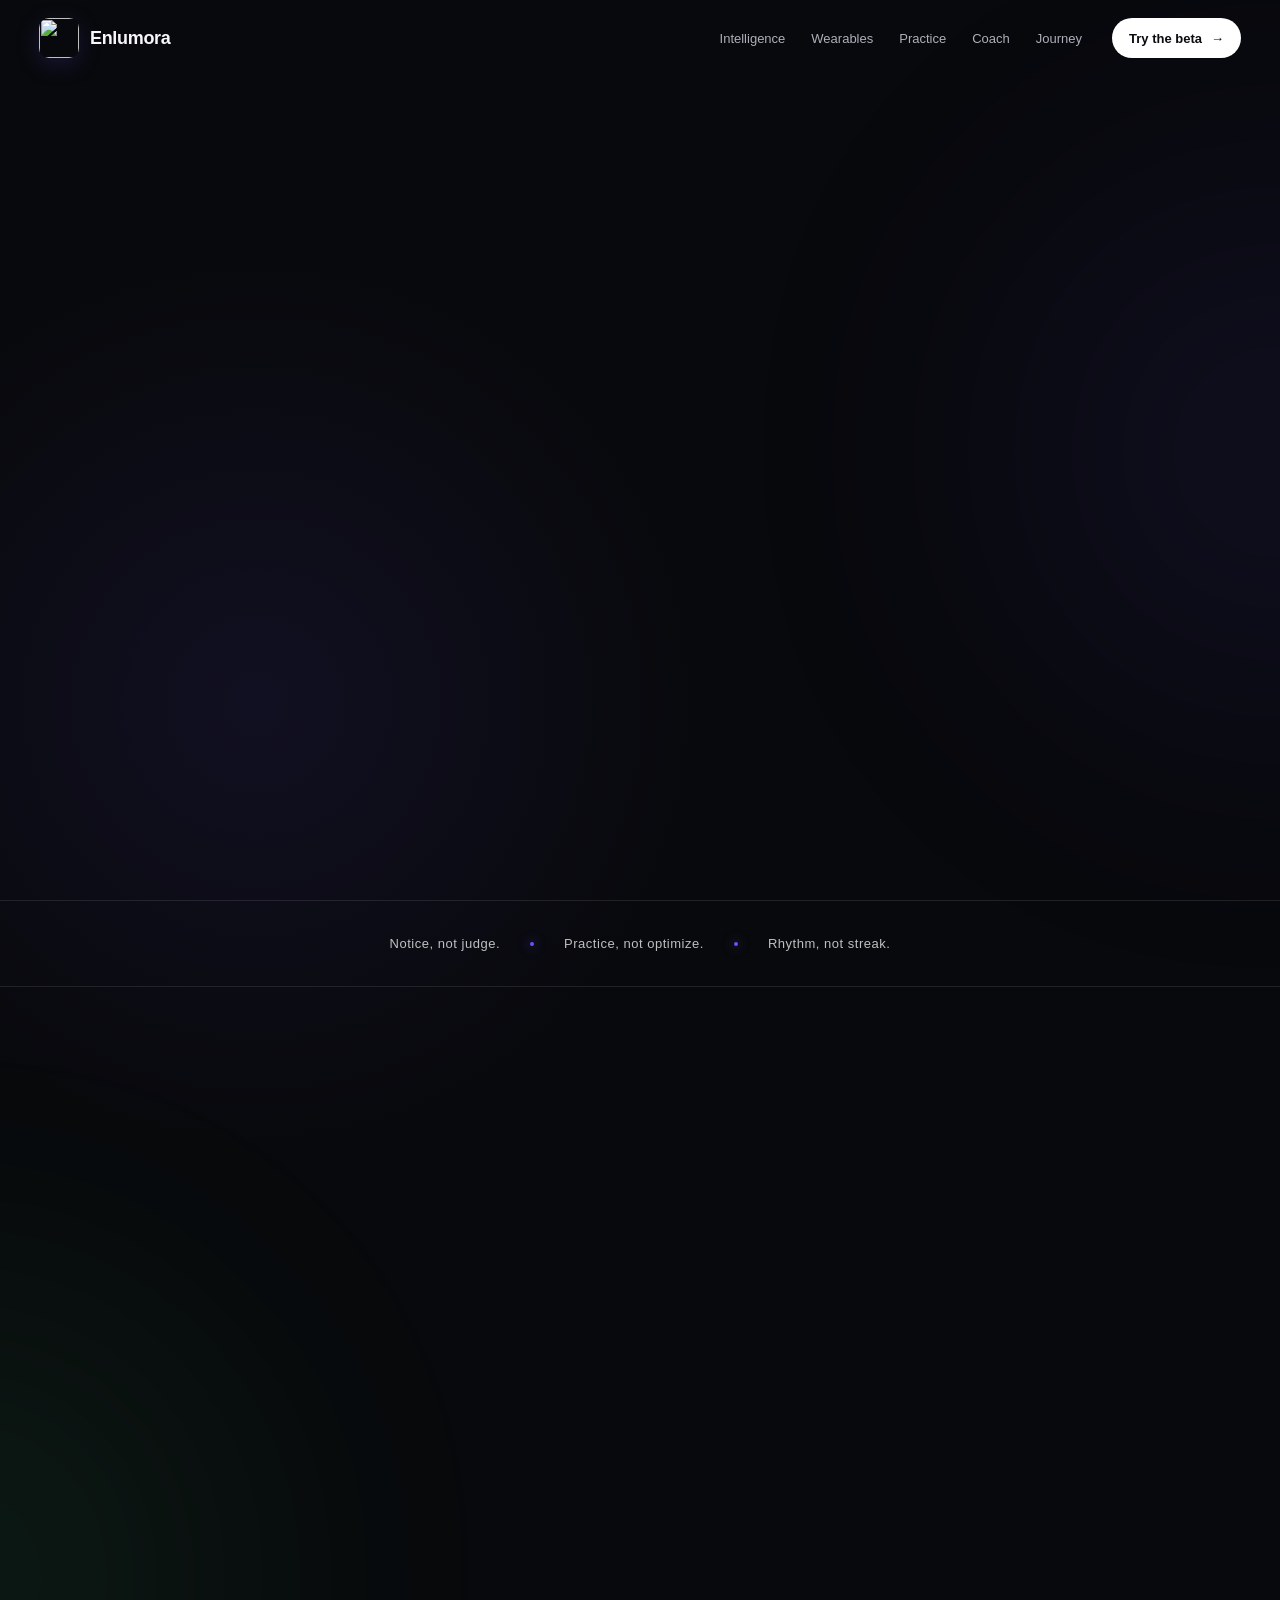
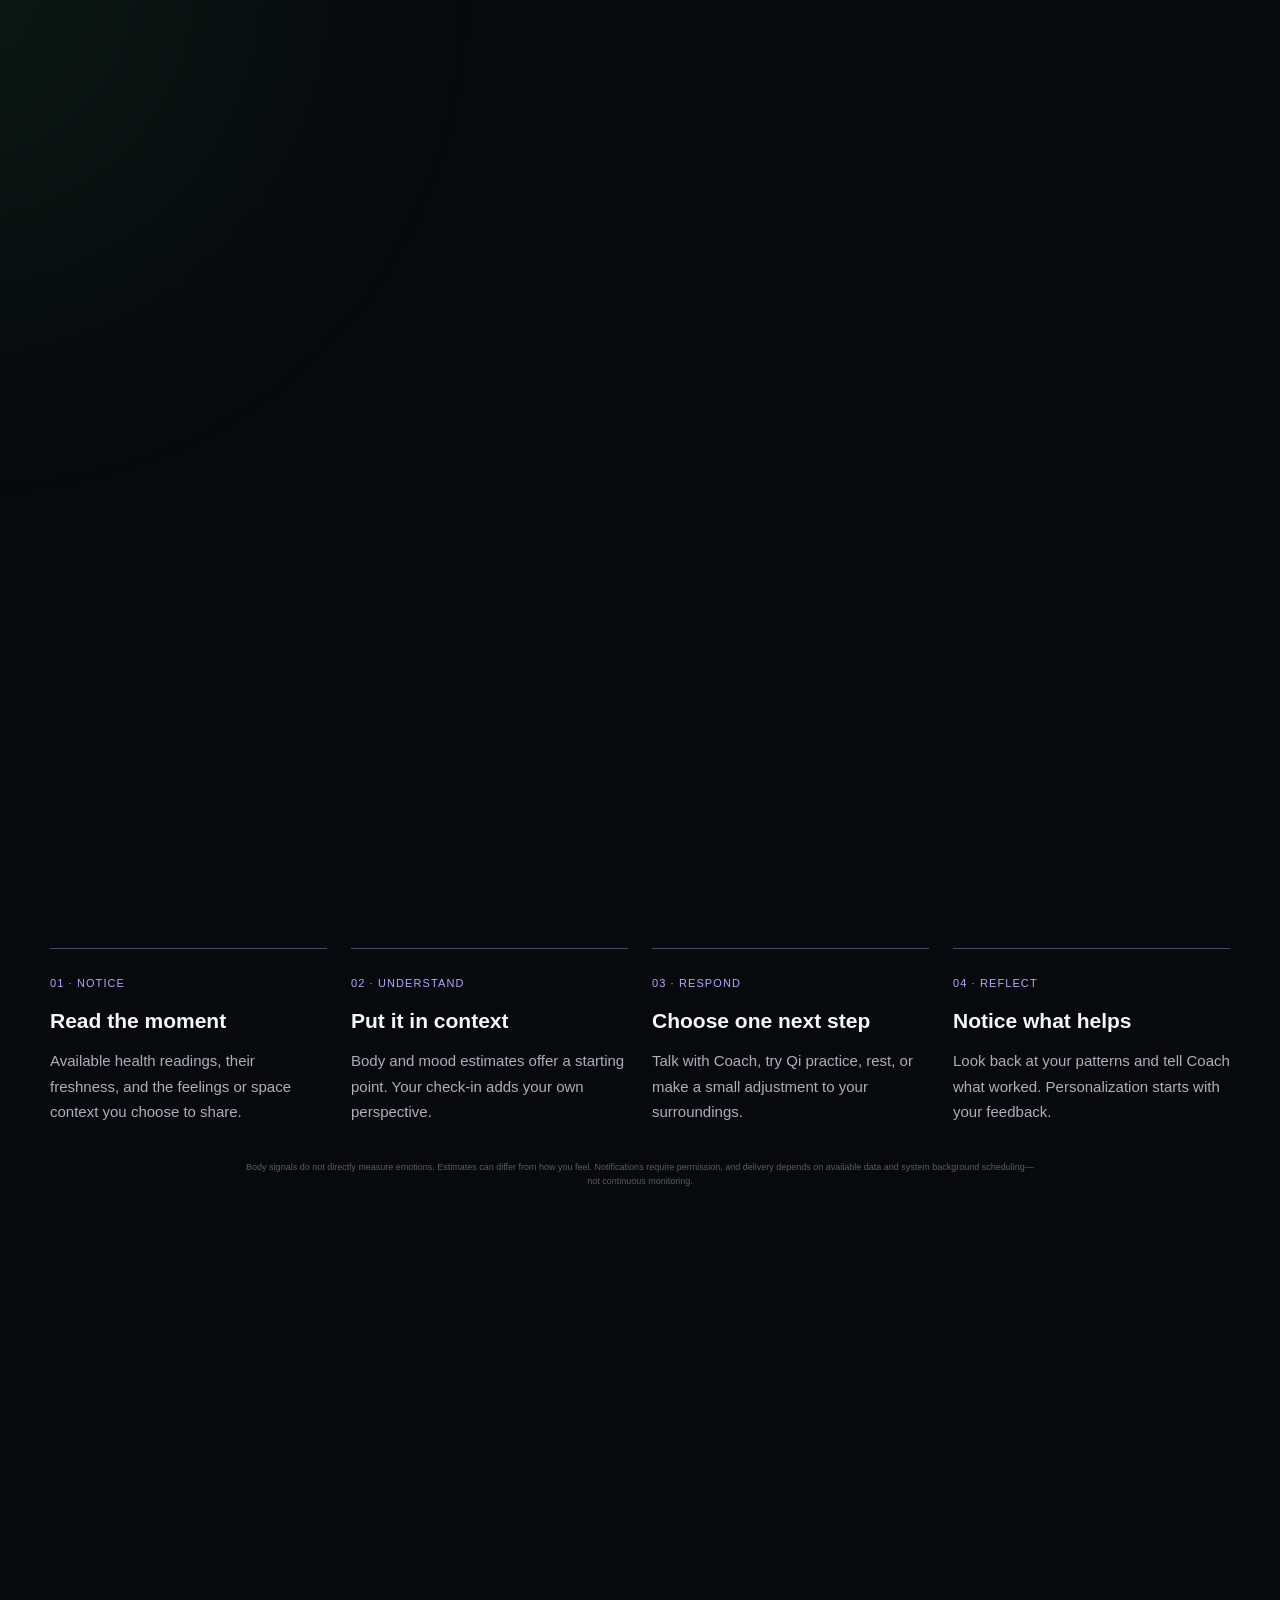
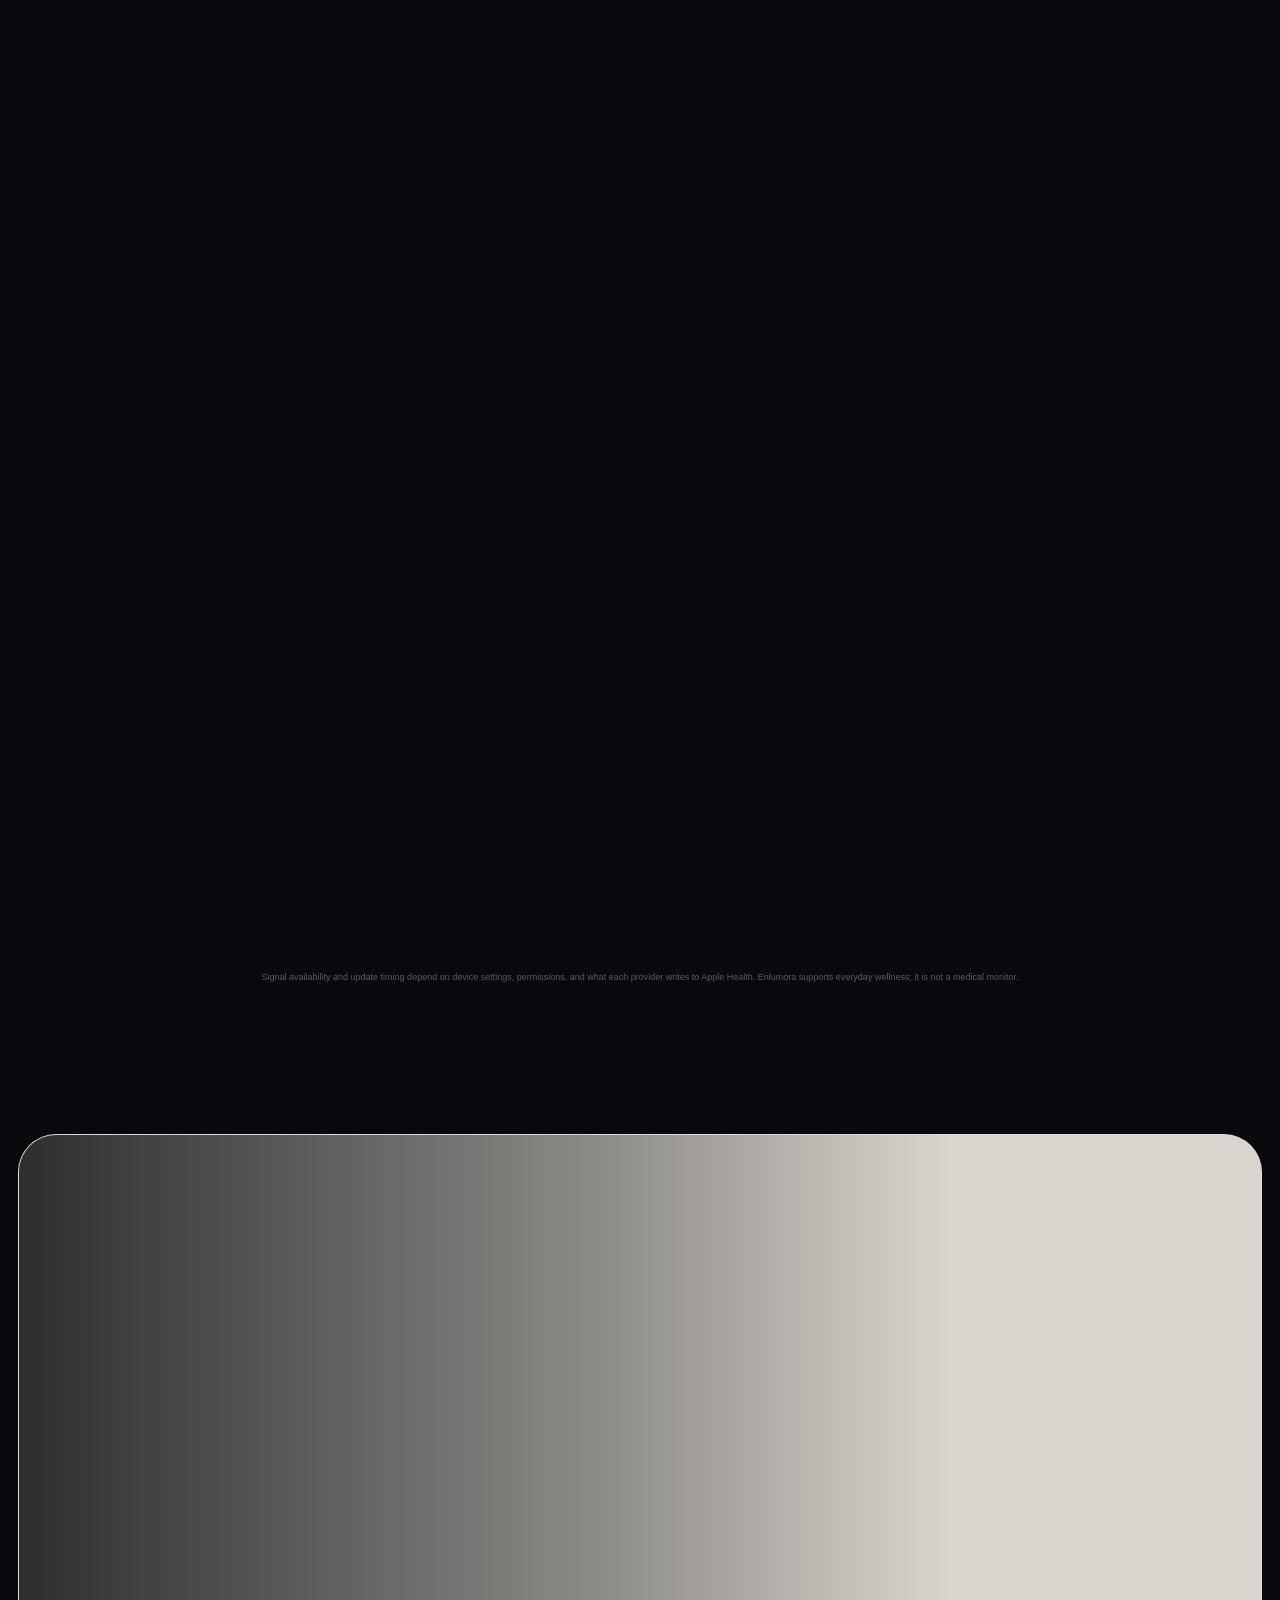
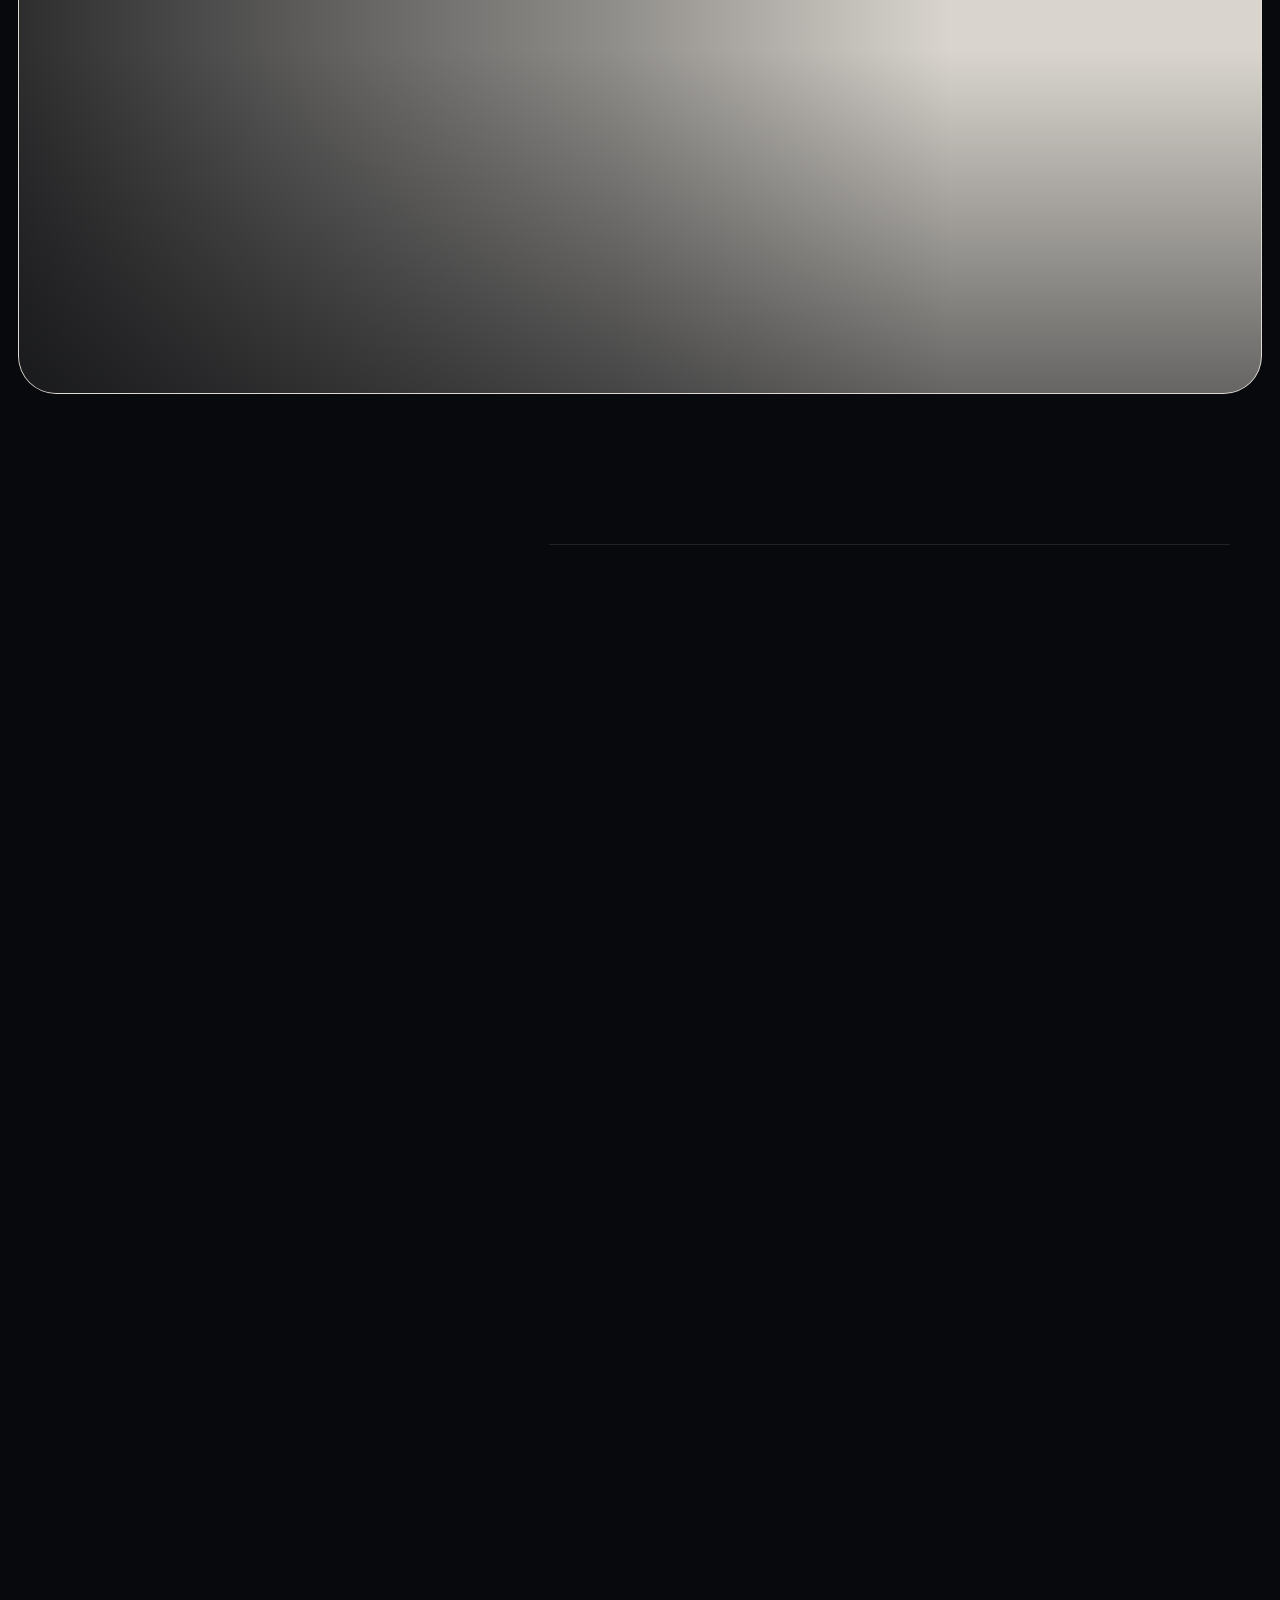
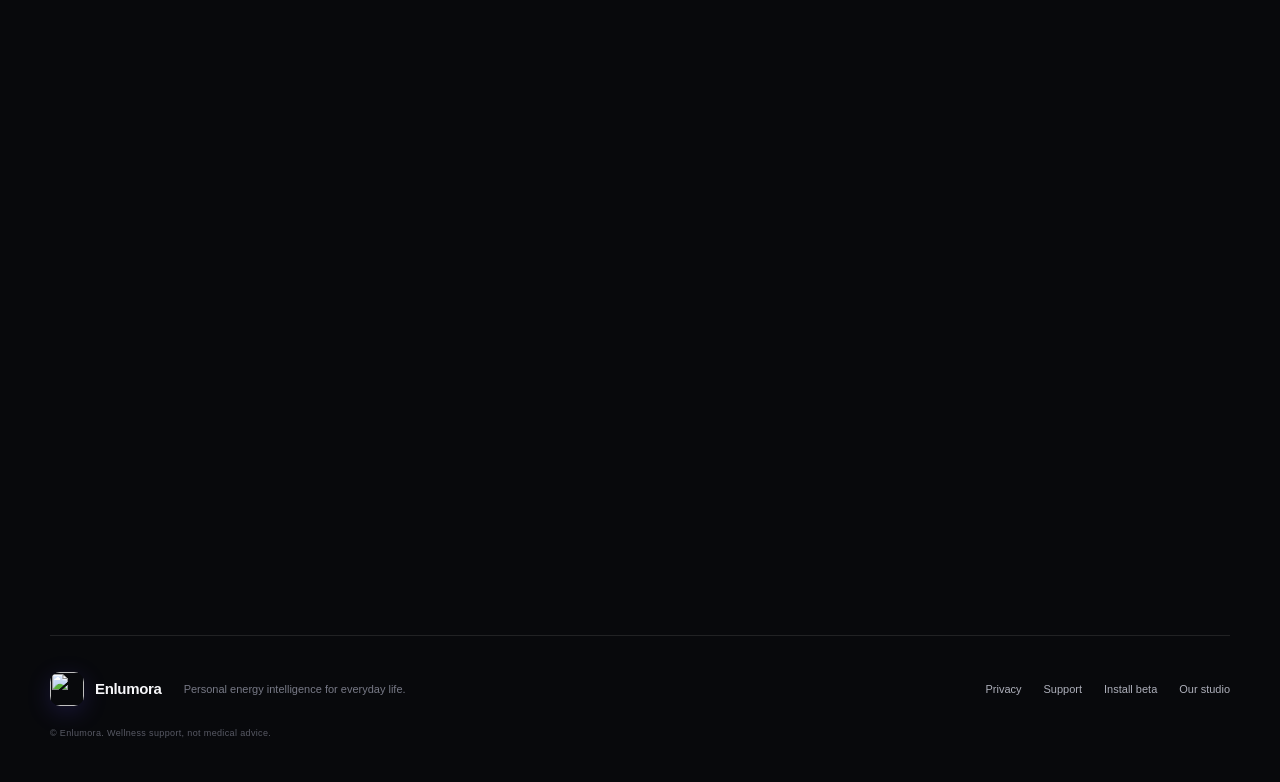
==== commit 7b647e33: "Add bilingual TestFlight installation guide with no-code public invitation" ====
--- a/index.html
+++ b/index.html
@@ -32,7 +32,7 @@
       <a href="#coach">Coach</a>
       <a href="#journey">Journey</a>
     </nav>
-    <a class="nav-cta" href="https://testflight.apple.com/join/pq1HumvR" target="_blank" rel="noreferrer">Join beta <span>↗</span></a>
+    <a class="nav-cta" href="install.html">Try the beta <span>→</span></a>
     <button class="menu-button" type="button" aria-label="Open menu" aria-expanded="false" data-menu-button>
       <span></span><span></span>
     </button>
@@ -42,7 +42,7 @@
       <a href="#practice">Practice</a>
       <a href="#coach">Coach</a>
       <a href="#journey">Journey</a>
-      <a href="https://testflight.apple.com/join/pq1HumvR" target="_blank" rel="noreferrer">Join the beta ↗</a>
+      <a href="install.html">Try the beta →</a>
     </div>
   </header>
 
@@ -56,7 +56,7 @@
         </h1>
         <p class="hero-lede">Understand your everyday energy. Connect your body’s signals with how you feel—and find your next small step with an AI Coach and guided Qi practice.</p>
         <div class="hero-actions">
-          <a class="button button--primary" href="https://testflight.apple.com/join/pq1HumvR" target="_blank" rel="noreferrer">Join the iPhone beta <span>↗</span></a>
+          <a class="button button--primary" href="install.html">Try the iPhone beta <span>→</span></a>
           <a class="text-link" href="#intelligence">Explore the experience <span>↓</span></a>
         </div>
         <div class="signal-row" aria-label="Three energy signals">
@@ -333,7 +333,7 @@
       <p class="eyebrow">Begin where you are</p>
       <h2>Your energy is always<br><span>telling a story.</span></h2>
       <p>Enlumora helps you hear it—and respond with care.</p>
-      <a class="button button--primary" href="https://testflight.apple.com/join/pq1HumvR" target="_blank" rel="noreferrer">Join the private beta <span>↗</span></a>
+      <a class="button button--primary" href="install.html">Try the beta — no code needed <span>→</span></a>
       <small>Designed for iPhone + Apple Watch · Connected through Apple Health</small>
     </section>
   </main>
@@ -344,7 +344,7 @@
     <div class="footer-links">
       <a href="privacy.html">Privacy</a>
       <a href="support.html">Support</a>
-      <a href="https://testflight.apple.com/join/pq1HumvR" target="_blank" rel="noreferrer">TestFlight</a>
+      <a href="install.html">Install beta</a>
       <a href="https://www.jingarttech.com/" target="_blank" rel="noreferrer">Our studio</a>
     </div>
     <small>© <span data-year></span> Enlumora. Wellness support, not medical advice.</small>
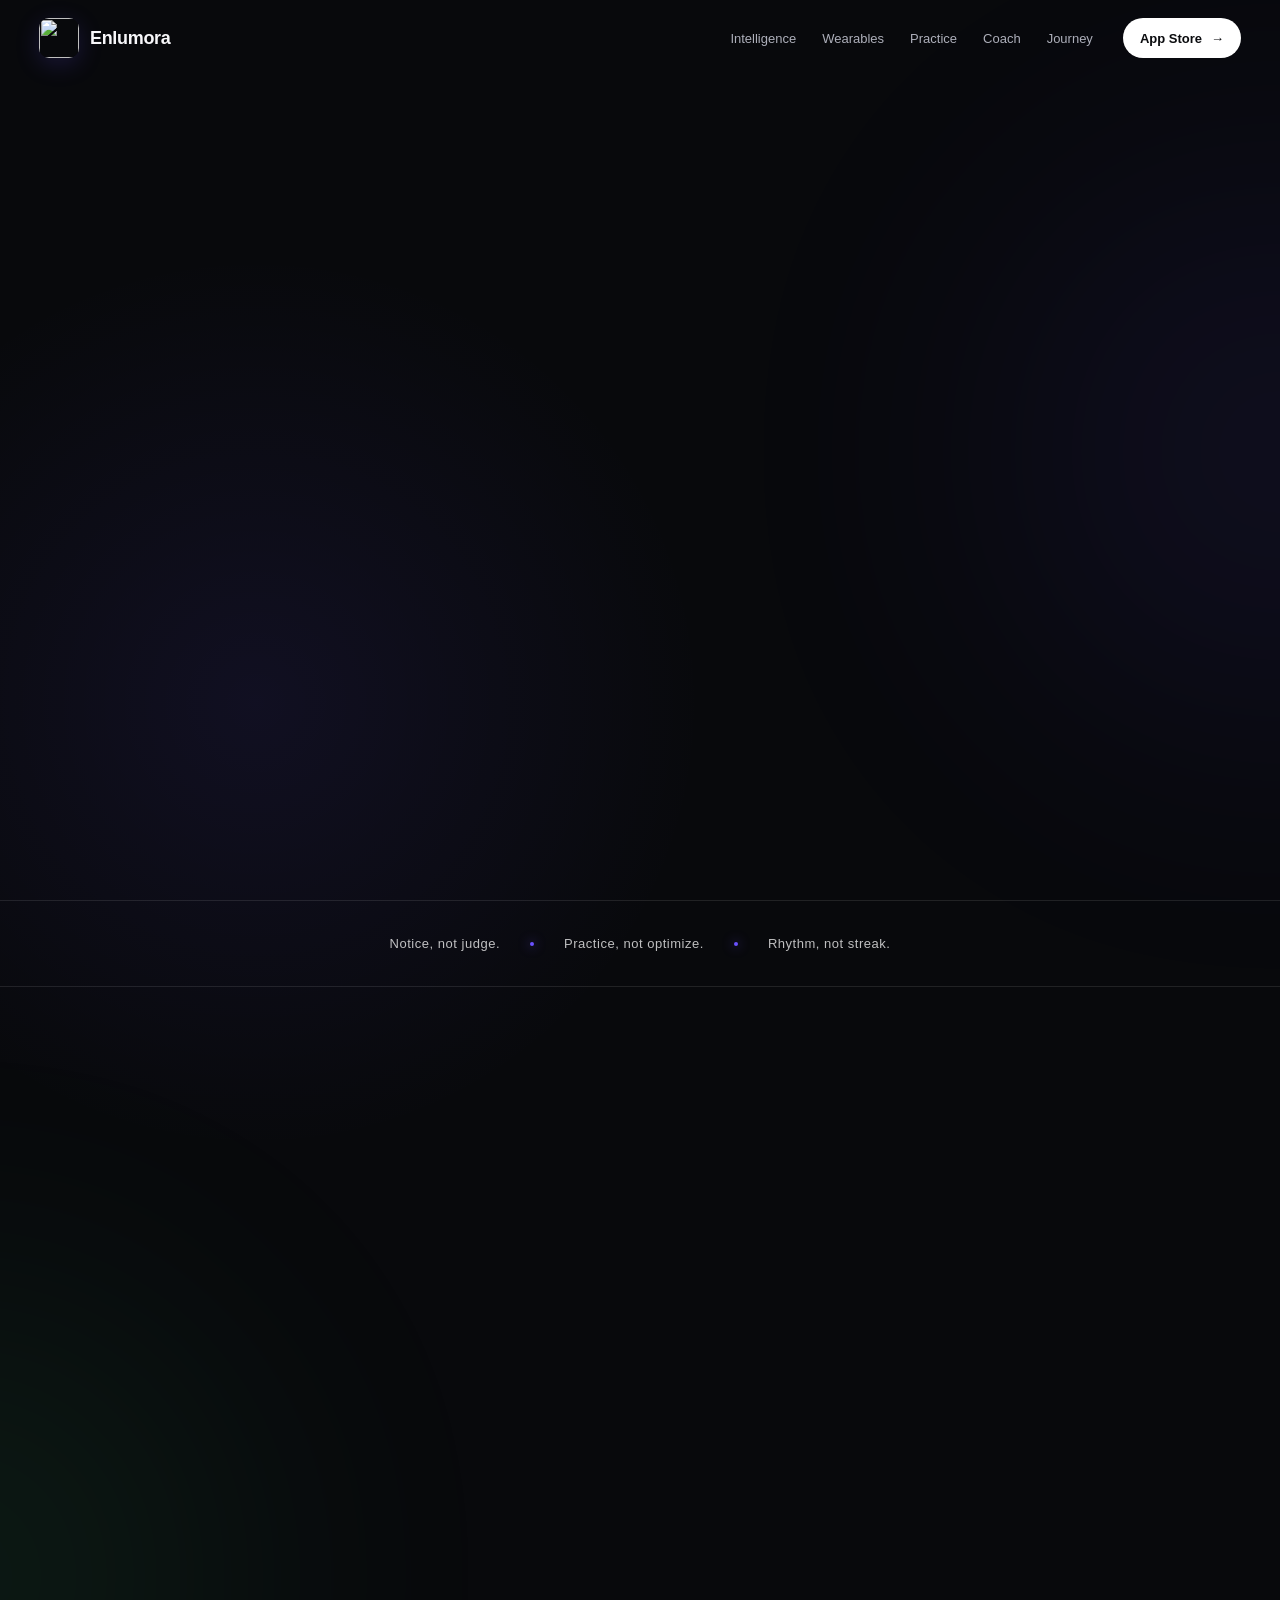
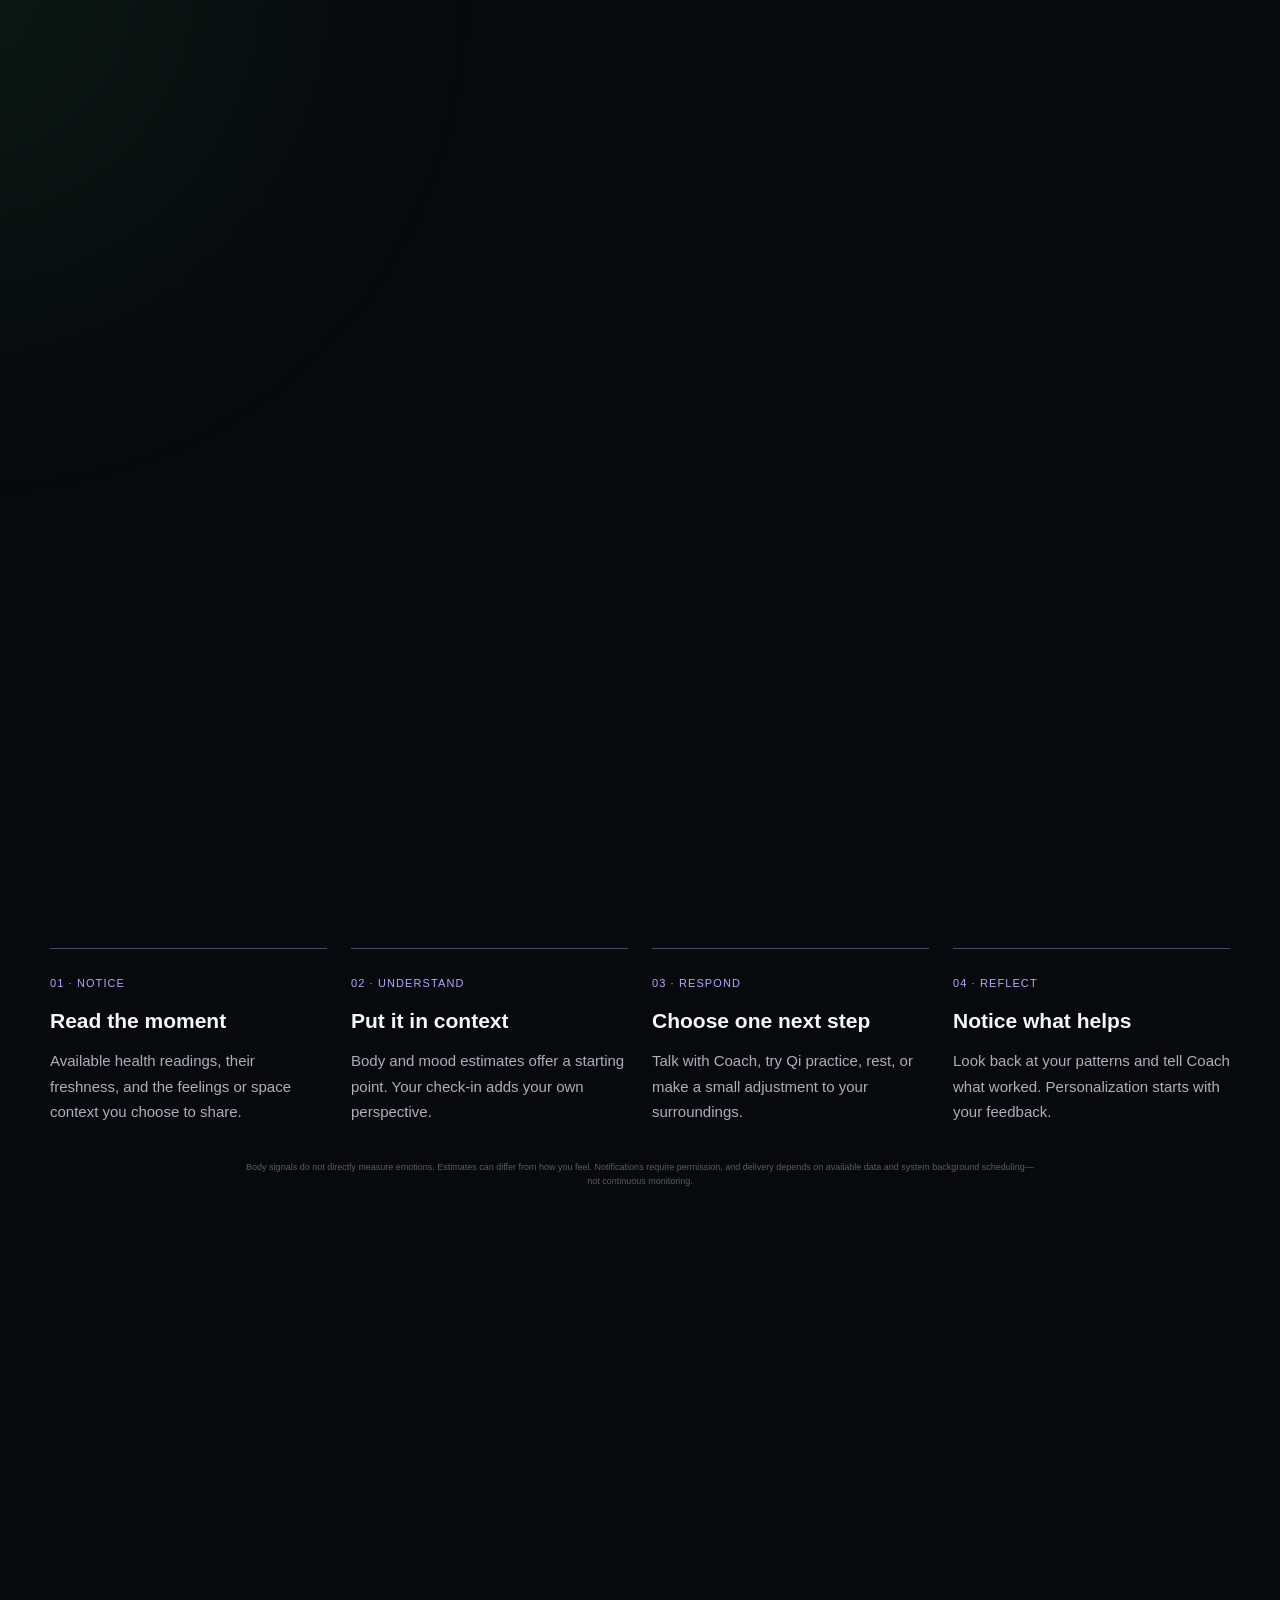
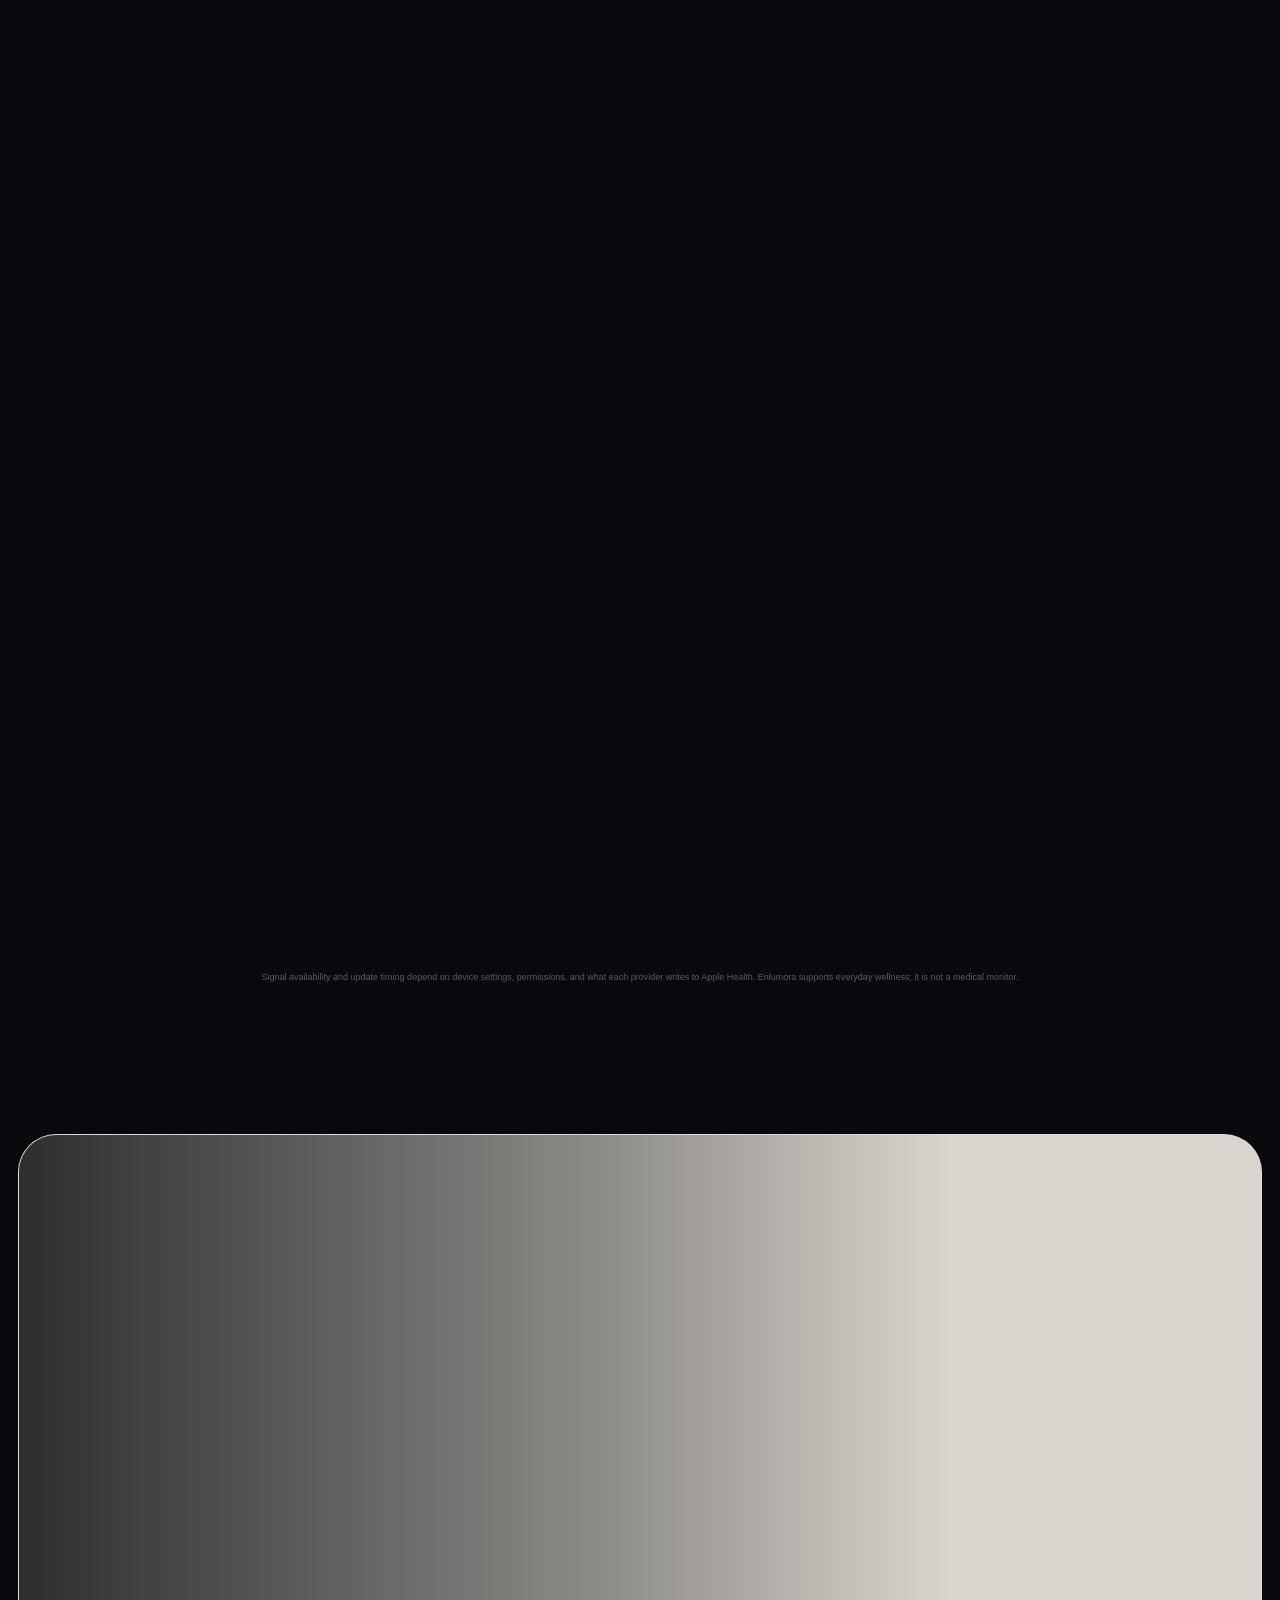
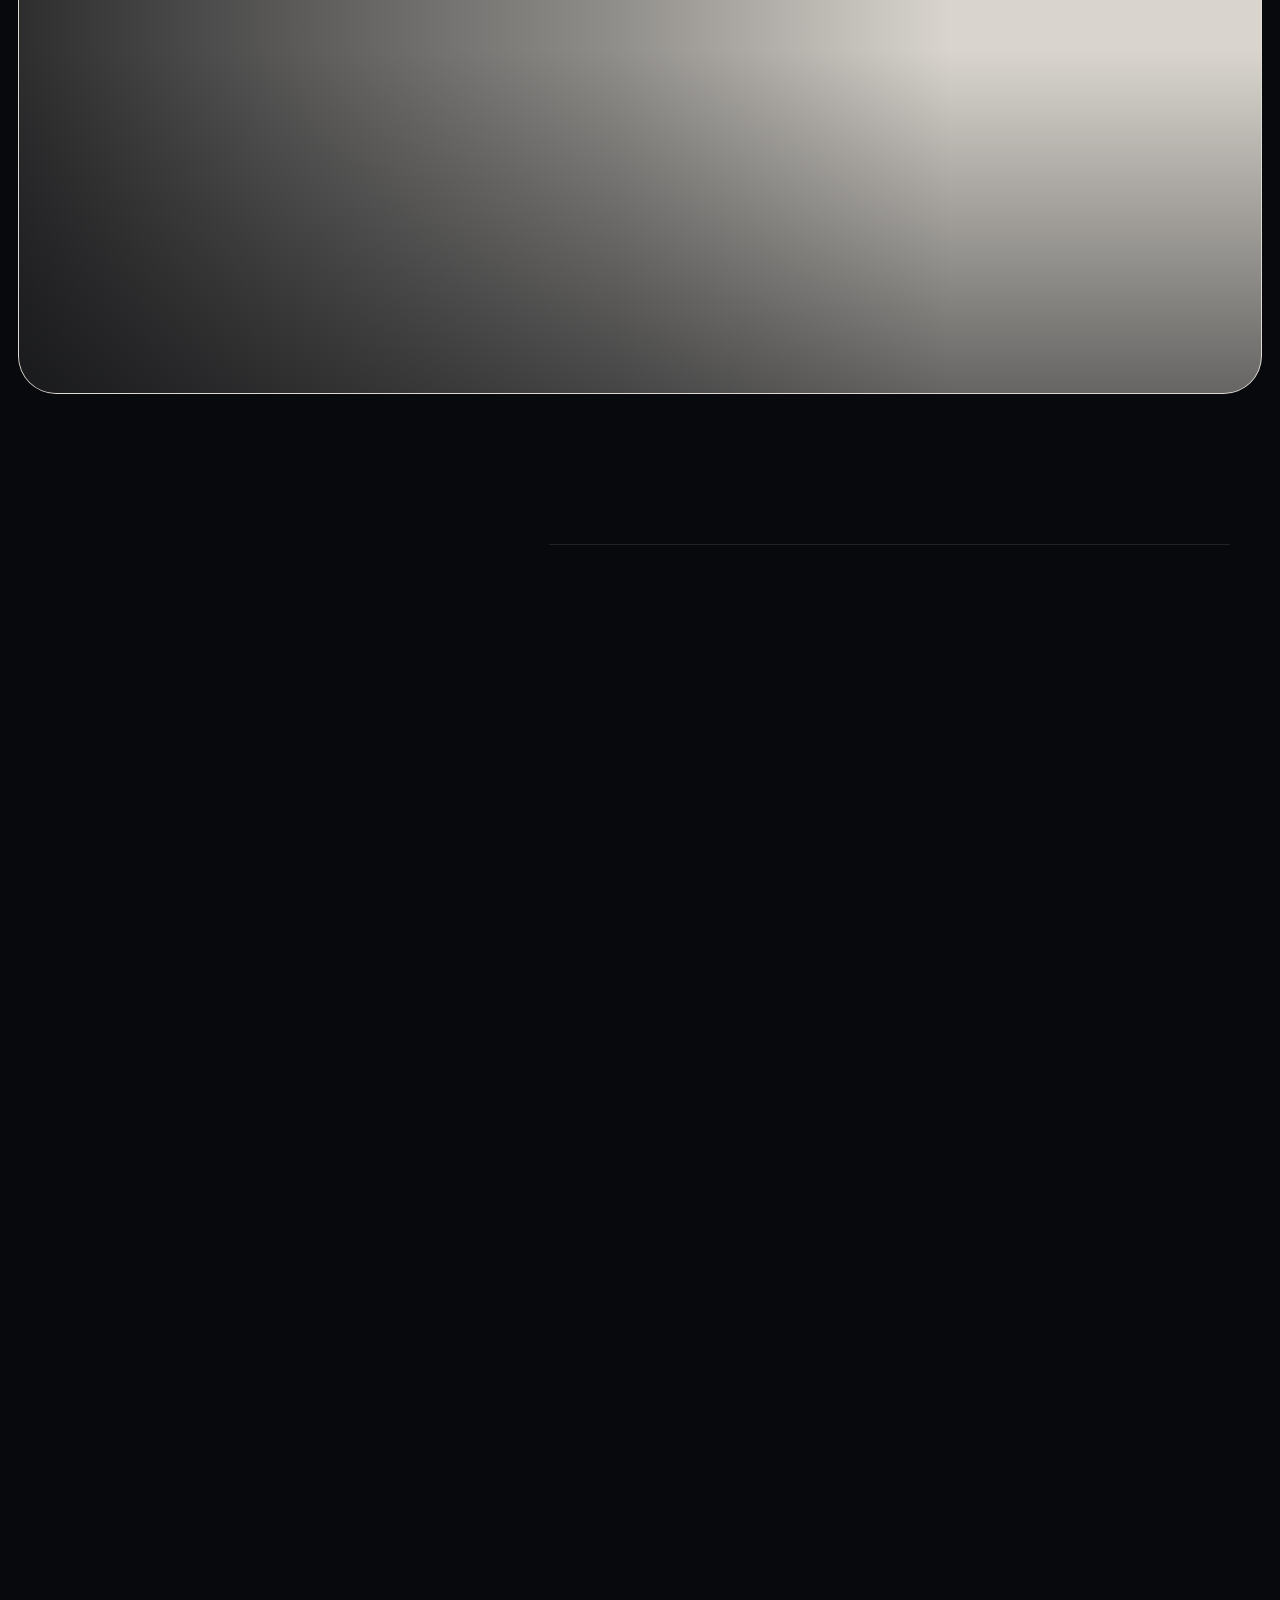
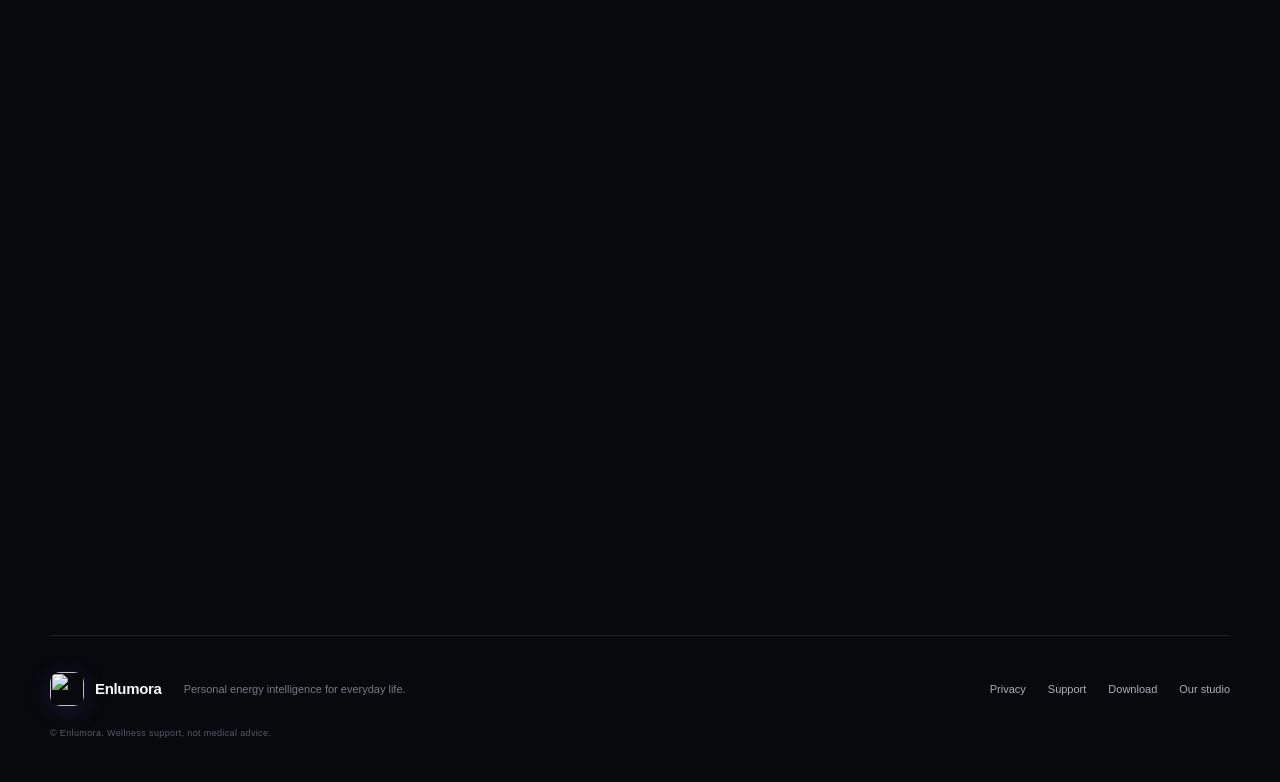
==== commit 8a25627e: "Replace public beta downloads with App Store release" ====
--- a/index.html
+++ b/index.html
@@ -32,7 +32,7 @@
       <a href="#coach">Coach</a>
       <a href="#journey">Journey</a>
     </nav>
-    <a class="nav-cta" href="install.html">Try the beta <span>→</span></a>
+    <a class="nav-cta" href="https://apps.apple.com/app/enlumora/id6760953824">App Store <span>→</span></a>
     <button class="menu-button" type="button" aria-label="Open menu" aria-expanded="false" data-menu-button>
       <span></span><span></span>
     </button>
@@ -42,7 +42,7 @@
       <a href="#practice">Practice</a>
       <a href="#coach">Coach</a>
       <a href="#journey">Journey</a>
-      <a href="install.html">Try the beta →</a>
+      <a href="https://apps.apple.com/app/enlumora/id6760953824">Download on the App Store →</a>
     </div>
   </header>
 
@@ -56,7 +56,7 @@
         </h1>
         <p class="hero-lede">Understand your everyday energy. Connect your body’s signals with how you feel—and find your next small step with an AI Coach and guided Qi practice.</p>
         <div class="hero-actions">
-          <a class="button button--primary" href="install.html">Try the iPhone beta <span>→</span></a>
+          <a class="button button--primary" href="https://apps.apple.com/app/enlumora/id6760953824">Download on the App Store <span>→</span></a>
           <a class="text-link" href="#intelligence">Explore the experience <span>↓</span></a>
         </div>
         <div class="signal-row" aria-label="Three energy signals">
@@ -64,7 +64,7 @@
           <span><i class="signal-dot signal-dot--pink"></i>Mood</span>
           <span><i class="signal-dot signal-dot--green"></i>Space</span>
         </div>
-        <p class="hero-device-note">Made for iPhone + Apple Watch <span>·</span> Connected through Apple Health</p>
+        <p class="hero-device-note">Made for iPhone + Apple Watch <span>·</span> Connected through Apple Health<br>App previews shown with illustrative data.</p>
       </div>
 
       <div class="hero-visual reveal reveal--delay" aria-label="Enlumora app preview">
@@ -73,7 +73,7 @@
         <div class="phone">
           <div class="phone-frame">
             <div class="phone-speaker"></div>
-            <img src="assets/enlumora-app-home.webp" alt="Enlumora energy home screen" width="720" height="1561">
+            <img src="assets/enlumora-iphone-20261006.webp" alt="Current Enlumora iPhone home screen showing Body Energy, Mood Energy, and the energy compass with illustrative data" width="1206" height="2622">
           </div>
         </div>
         <div class="watch-companion" aria-label="Enlumora Apple Watch companion preview">
@@ -81,7 +81,7 @@
             <span class="watch-band watch-band--top"></span>
             <span class="watch-band watch-band--bottom"></span>
             <div class="watch-case">
-              <img src="assets/enlumora-watch-ui.png" alt="" width="374" height="446">
+              <img src="assets/enlumora-watch-20261006.webp" alt="Enlumora Watch showing Grounded body energy with illustrative data" width="416" height="496">
             </div>
             <i class="watch-crown"></i>
           </div>
@@ -333,7 +333,7 @@
       <p class="eyebrow">Begin where you are</p>
       <h2>Your energy is always<br><span>telling a story.</span></h2>
       <p>Enlumora helps you hear it—and respond with care.</p>
-      <a class="button button--primary" href="install.html">Try the beta — no code needed <span>→</span></a>
+      <a class="button button--primary" href="https://apps.apple.com/app/enlumora/id6760953824">Download on the App Store <span>→</span></a>
       <small>Designed for iPhone + Apple Watch · Connected through Apple Health</small>
     </section>
   </main>
@@ -344,7 +344,7 @@
     <div class="footer-links">
       <a href="privacy.html">Privacy</a>
       <a href="support.html">Support</a>
-      <a href="install.html">Install beta</a>
+      <a href="https://apps.apple.com/app/enlumora/id6760953824">Download</a>
       <a href="https://www.jingarttech.com/" target="_blank" rel="noreferrer">Our studio</a>
     </div>
     <small>© <span data-year></span> Enlumora. Wellness support, not medical advice.</small>
